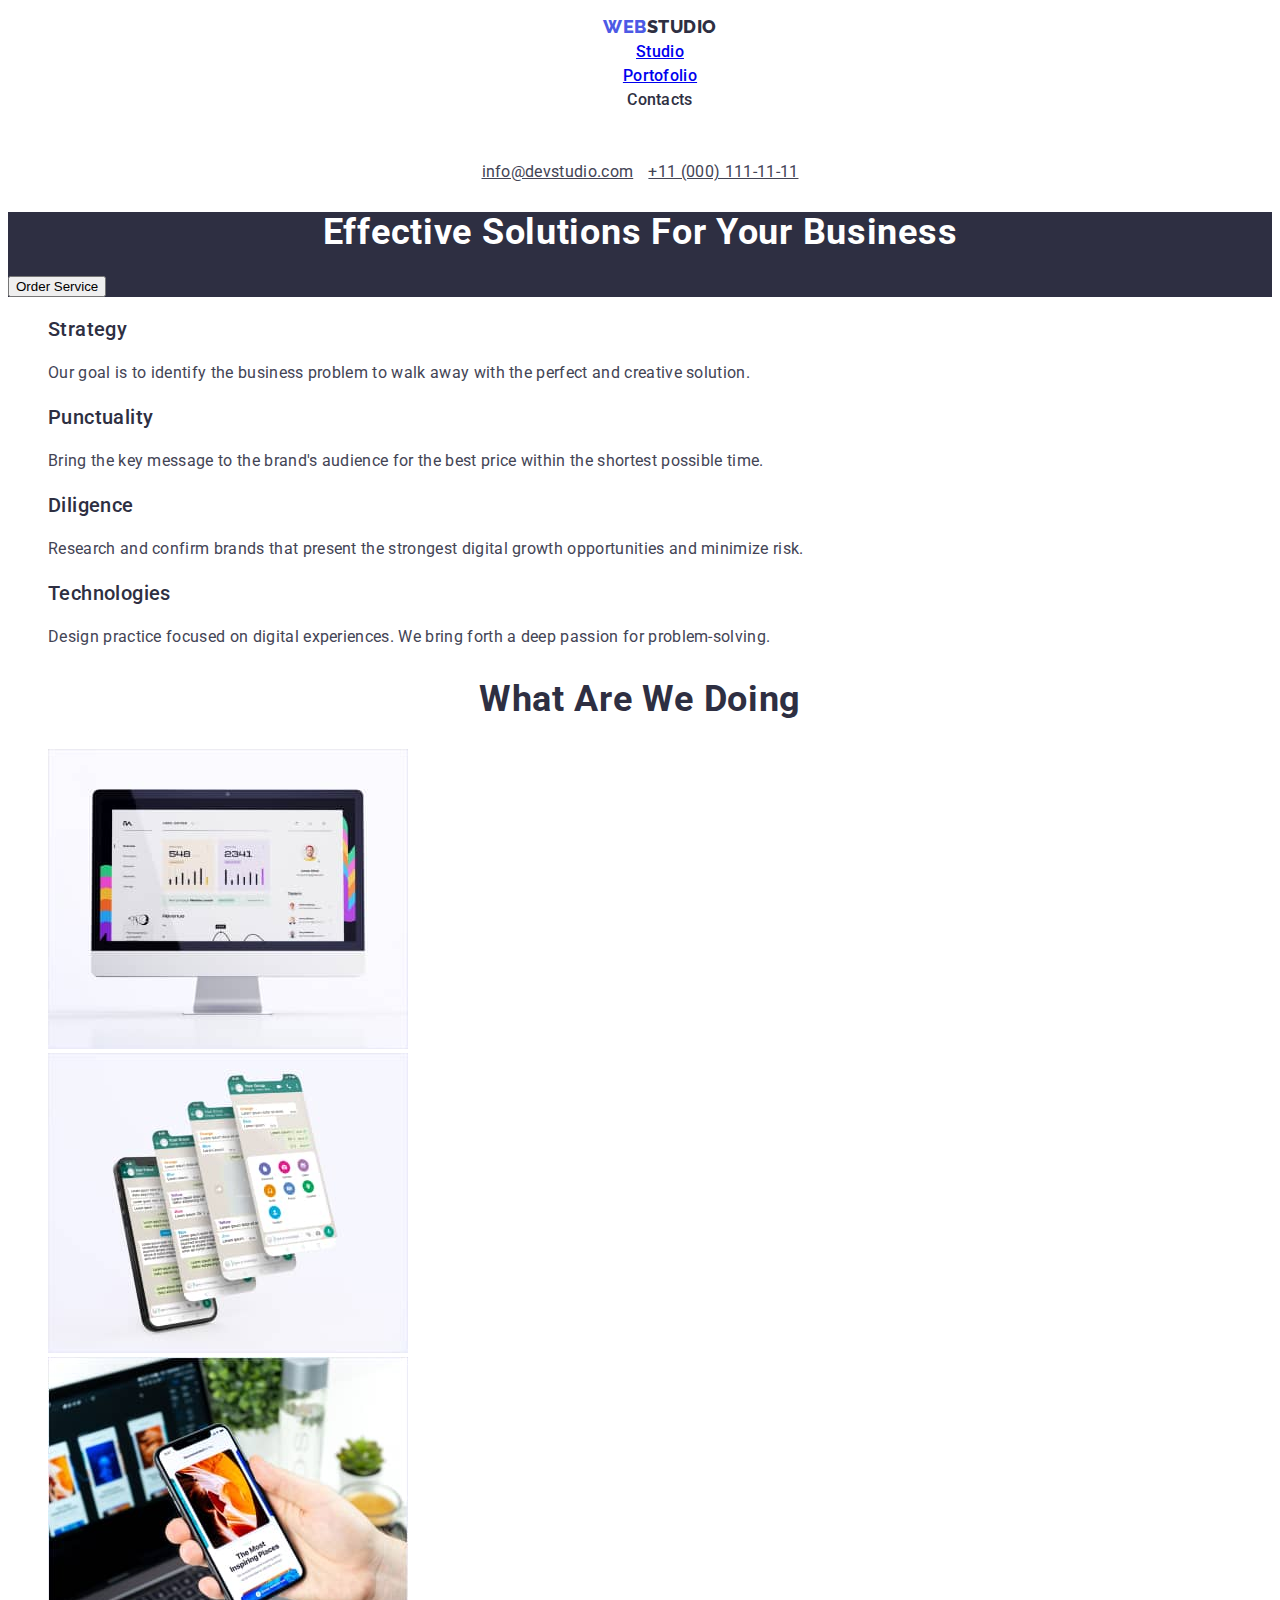
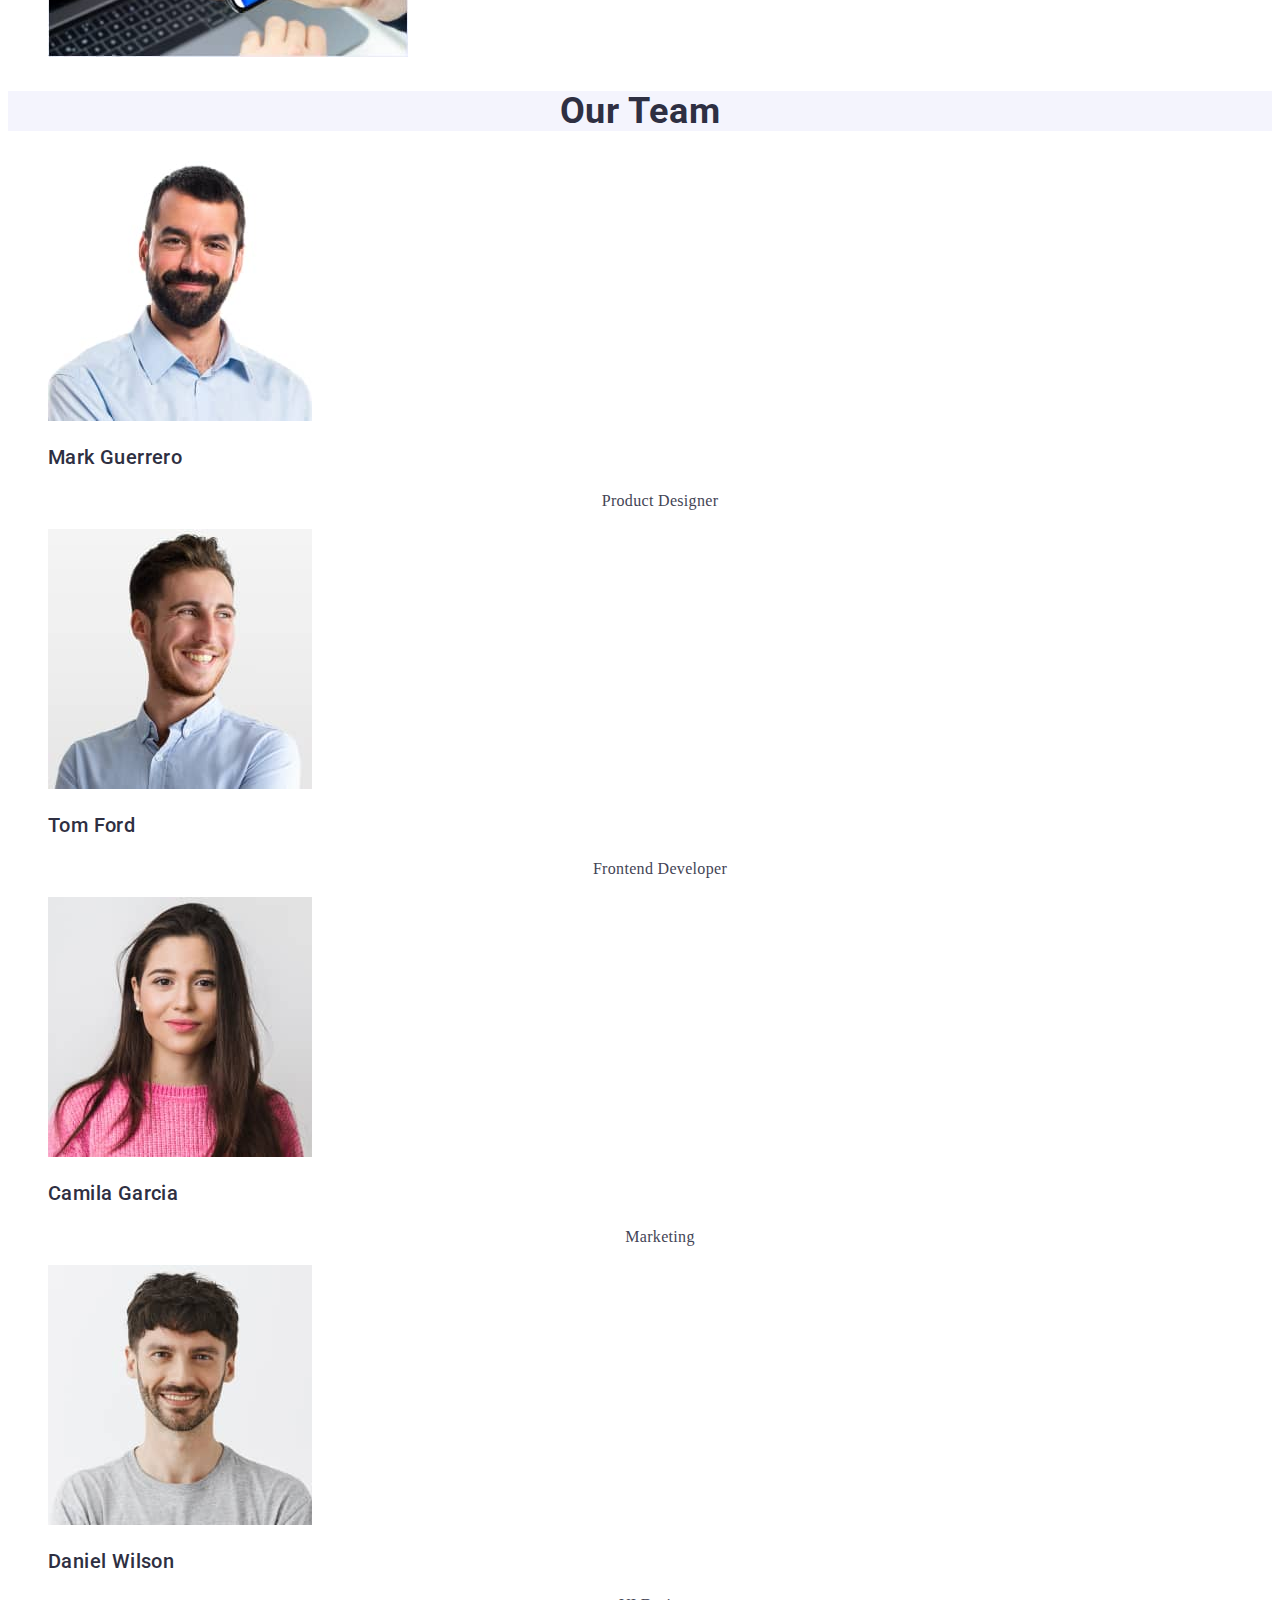
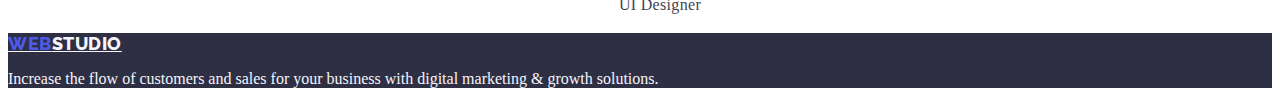
==== index.html @ 392f7cd9 "Am copiat fisierele lucrarii nr.2" ====
<!DOCTYPE html>
<html lang="en">
<head>
  <meta charset="UTF-8">
  <meta name="viewport" content="width=device-width, initial-scale=1.0">
  <title>Web Studio</title>
  <link rel="preconnect" href="https://fonts.googleapis.com">
  <link rel="preconnect" href="https://fonts.gstatic.com" crossorigin>
  <link href="https://fonts.googleapis.com/css2?family=Raleway:ital,wght@0,100..900;1,100..900&family=Roboto:ital,wght@0,100;0,300;0,400;0,500;0,700;0,900;1,100;1,300;1,400;1,500;1,700;1,900&display=swap" rel="stylesheet">
  <link rel="stylesheet" href="./css/style.css"/>
</head>

<body>
  <header class="global-header">
    <nav class="navbar">
      <ul class="nav-list">
        <li><a class="logo">STUDIO</a></li>
        <li><a href="./index.html">Studio</a></li>
        <li><a href="./portofolio.html">Portofolio</a></li>
        <li><a>Contacts</a></li>
      </ul>
    </nav>

    <a class="info-page" href="mailto:info@devstudio.com">info@devstudio.com</a>
    <a class="info-page" href="tel:+11(000)111-11-11">+11 (000) 111-11-11</a>
  </header>
    
  <main>
     <!-- Hero Section-->
<section class="hero-section">
    <h1 class="hero-title">Effective Solutions for Your Business</h1>
    <button type="button" class="button-service">Order Service</button>
</section>
    
<section>
 <ul>
  <li>
    <h3>Strategy</h3>
    <p class="about-studio">Our goal is to identify the business problem to walk away with the perfect and creative solution.</p>
  </li>
  <li>
    <h3>Punctuality</h3>
    <p class="about-studio">Bring the key message to the brand's audience for the best price within the shortest possible time.</p>
  </li>
  <li>
    <h3>Diligence</h3>
    <p class="about-studio">Research and confirm brands that present the strongest digital growth opportunities and minimize risk.</p>
  </li>
  <li>
    <h3>Technologies</h3>
    <p class="about-studio">Design practice focused on digital experiences. We bring forth a deep passion for problem-solving.</p>
  </li>
 </ul>
</section>

<section>
  <h2>What are we doing</h2>
  <ul>
    <li>
      <img src="./images/paginacalculator.jpg" alt="pagina web pe calculator" width="360"/>
    </li>
    <li>
      <img src="./images/paginatelefon.jpg" alt="pagina web pe telefon" width="360"/>
    </li>
    <li>
      <img src="./images/paginacalculatortelefon.jpg" alt="pagina web pe calculator si telefon" width="360"/>
    </li>
  </ul>
</section>

<section>
  <h2 class="section-team">Our Team</h2>

 <ul>
  <li>
    <img src="./images/markguerrero.jpg" alt="Mark Guerrero" width="264"/>
    <h3>Mark Guerrero</h3>
    <p class="our-team">Product Designer</p>
  </li>
  <li>
    <img src="./images/tomford.jpg" alt="Tom Ford" width="264"/>
    <h3>Tom Ford</h3>
    <p class="our-team">Frontend Developer</p>
  </li>
  <li>
    <img src="./images/camilagarcia.jpg" alt="Camila Garcia" width="264"/>
    <h3>Camila Garcia</h3>
    <p class="our-team">Marketing</p>
  </li>
  <li>
    <img src="./images/danielwilson.jpg" alt="Daniel Wilson" width="264"/>
    <h3>Daniel Wilson</h3>
    <p class="our-team">UI Designer</p>
  </li>
 </ul>
</section>
  </main> 
  
  <footer class="footer-section">
    <a class="logo-footer" href="webstudio.html">STUDIO</a>
    <p class="footer-paragraph">
      Increase the flow of customers and sales for your business with digital marketing & growth solutions.
    </p>
  </footer>
</body>
</html>
---- css/style.css ----
:root {
  --heading-font-family: "Roboto", sans-serif;
  --text-font-family: "Roboto", sans-serif;
}

h1,
h2 {
  font-family: var(--heading-font-family);
  font-weight: 700;
  font-size: 36px;
  line-height: 1.11111;
  letter-spacing: 0.02em;
  text-transform: capitalize;
  text-align: center;
  color: #2e2f42;
}
h3 {
  font-family: "Roboto", sans-serif;
  font-weight: 500;
  font-size: 20px;
  line-height: 1.2;
  letter-spacing: 0.02em;
  color: #2e2f42;
}
.hero-section {
  background: #2e2f42;
}
.hero-title {
  color: #fff;
}
.button-service:hover {
  box-shadow: 0 4px 4px 0 rgba(0, 0, 0, 0.15);
  background: #4d5ae5;
  cursor: pointer;
  font-weight: 500;
  font-size: 16px;
  line-height: 1.5;
  letter-spacing: 0.04em;
  color: #fff;
}
.all-button {
  font-family: "Roboto", sans-serif;
font-weight: 500;
font-size: 16px;
line-height: 1.5;
letter-spacing: 0.04em;
text-align: center;
color: #4d5ae5;
background: #f4f4fd;
border: none;
}
.all-button:hover{
  color:  #fff; 
  background: #404bbf;
}
.first-button {
  font-family: "Roboto", sans-serif;
  font-weight: 500;
  font-size: 16px;
  line-height: 1.5;
  letter-spacing: 0.04em;
  text-align: center;
  color:#fff;
  background: #404bbf;
}
.first-button:hover {
  background: #404bbf;
}
.global-header {
  font-size: 56px;
line-height: 1.07143;
letter-spacing: 0.02em;
text-align: center;
color: #fff;
}
.logo::before {
  content: "WEB";
  color: #4d5ae5;
  font-family: "Raleway", sans-serif;
  font-weight: 800;
  font-size: 18px;
  line-height: 1.16667;
  letter-spacing: 0.03em;
  text-transform: uppercase;
}
.logo-footer::before {
  content: "WEB";
  color: #4d5ae5;
}
.logo-footer{
  color: #f4f4fd;
  font-family: "Raleway", sans-serif;
  font-weight: 800;
  font-size: 18px;
  line-height: 1.16667;
  letter-spacing: 0.03em;
  text-transform: uppercase;
}
.logo {
  color: #2e2f42;
  font-family: "Raleway", sans-serif;
  font-weight: 800;
  font-size: 18px;
  line-height: 1.16667;
  letter-spacing: 0.03em;
  text-transform: uppercase;
}
.info-page {
  font-family: "Roboto", sans-serif;
font-weight: 400;
font-size: 16px;
line-height: 1.5;
letter-spacing: 0.02em;
color: #434455;
}
.info-page:hover{
  color: teal;
}
.nav-list {
  font-family: "Roboto", sans-serif;
font-weight: 500;
font-size: 16px;
line-height: 1.5;
letter-spacing: 0.02em;
color: #2e2f42;
}
.about-studio {
  font-family: "Roboto", sans-serif;
font-weight: 400;
font-size: 16px;
line-height: 1.5;
letter-spacing: 0.02em;
color: #434455;
}
.section-team {
  background: #f4f4fd;
}
.our-team {
font-weight: 400;
font-size: 16px;
line-height: 1.5;
letter-spacing: 0.02em;
text-align: center;
color: #434455;
}
.footer-section {
  background: #2e2f42;
}
.footer-paragraph {
  color: #f4f4fd;
}

ul {
  list-style-type: none;
}
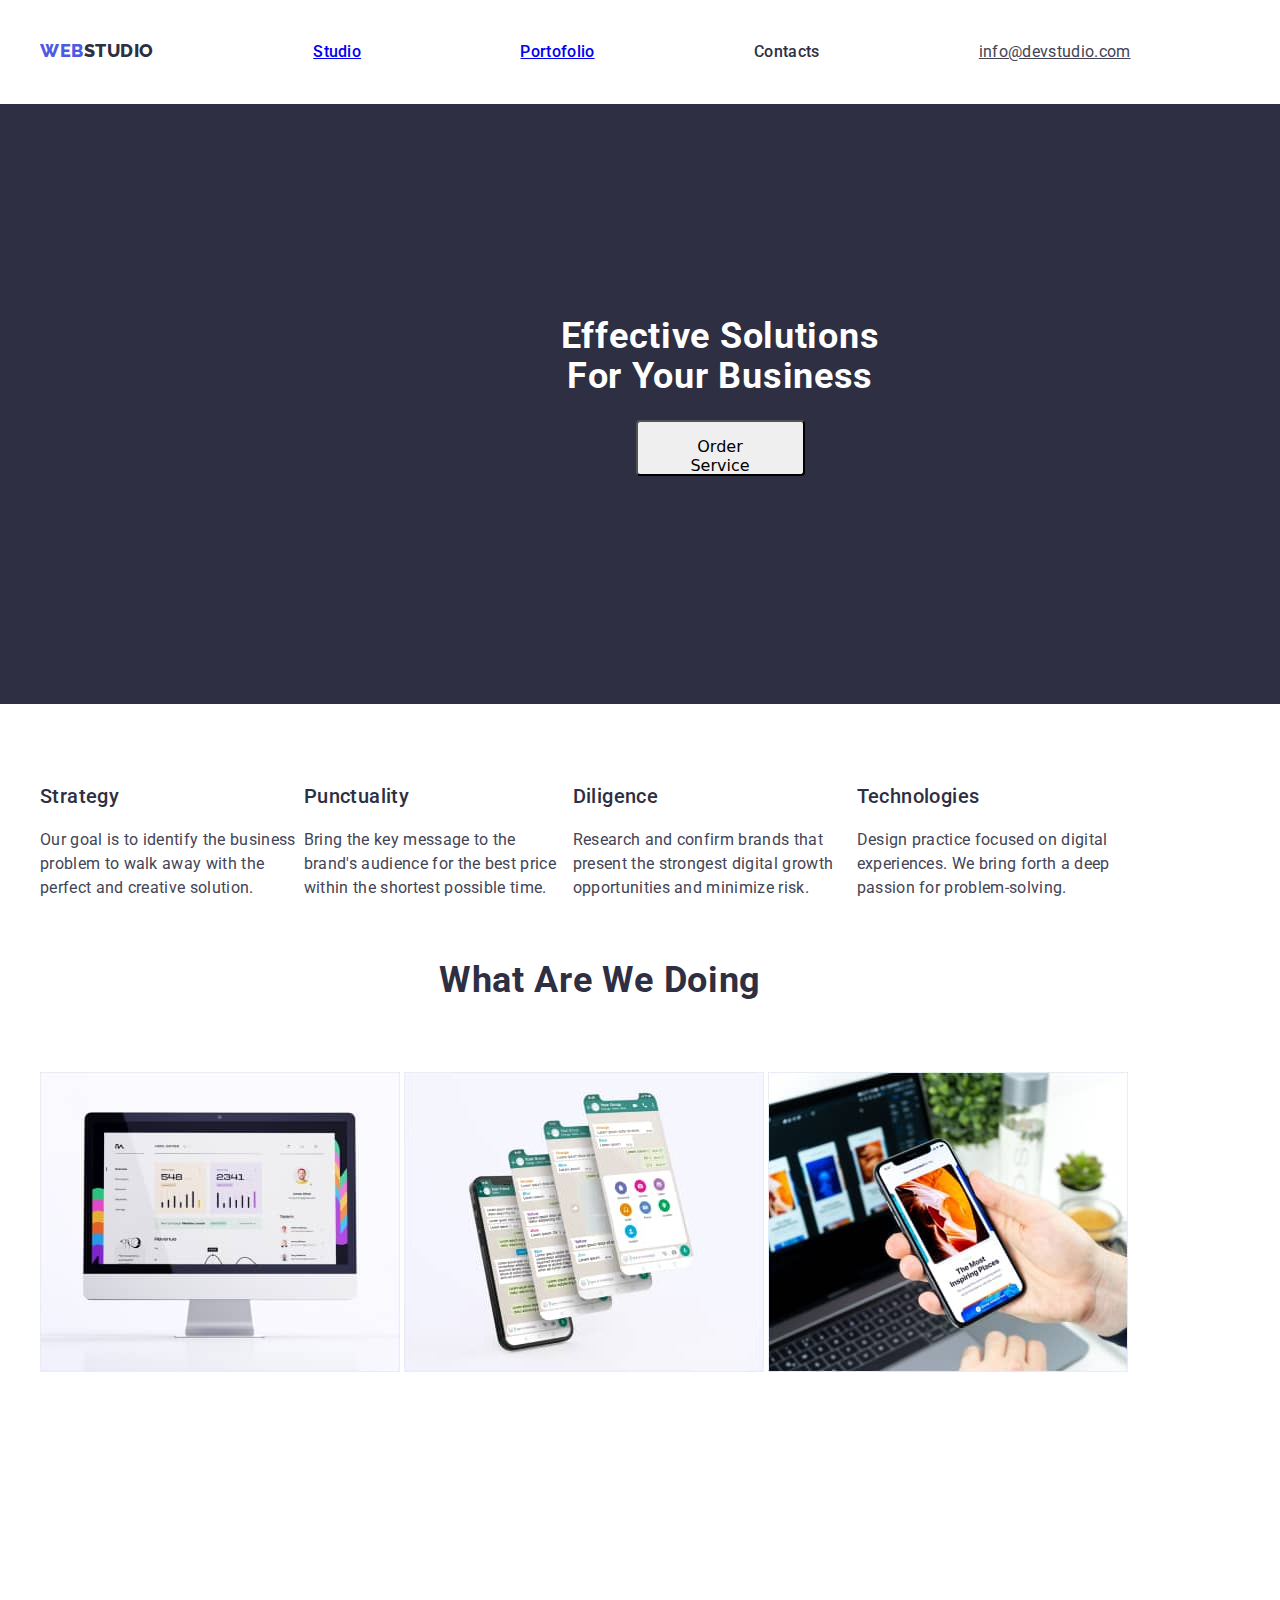
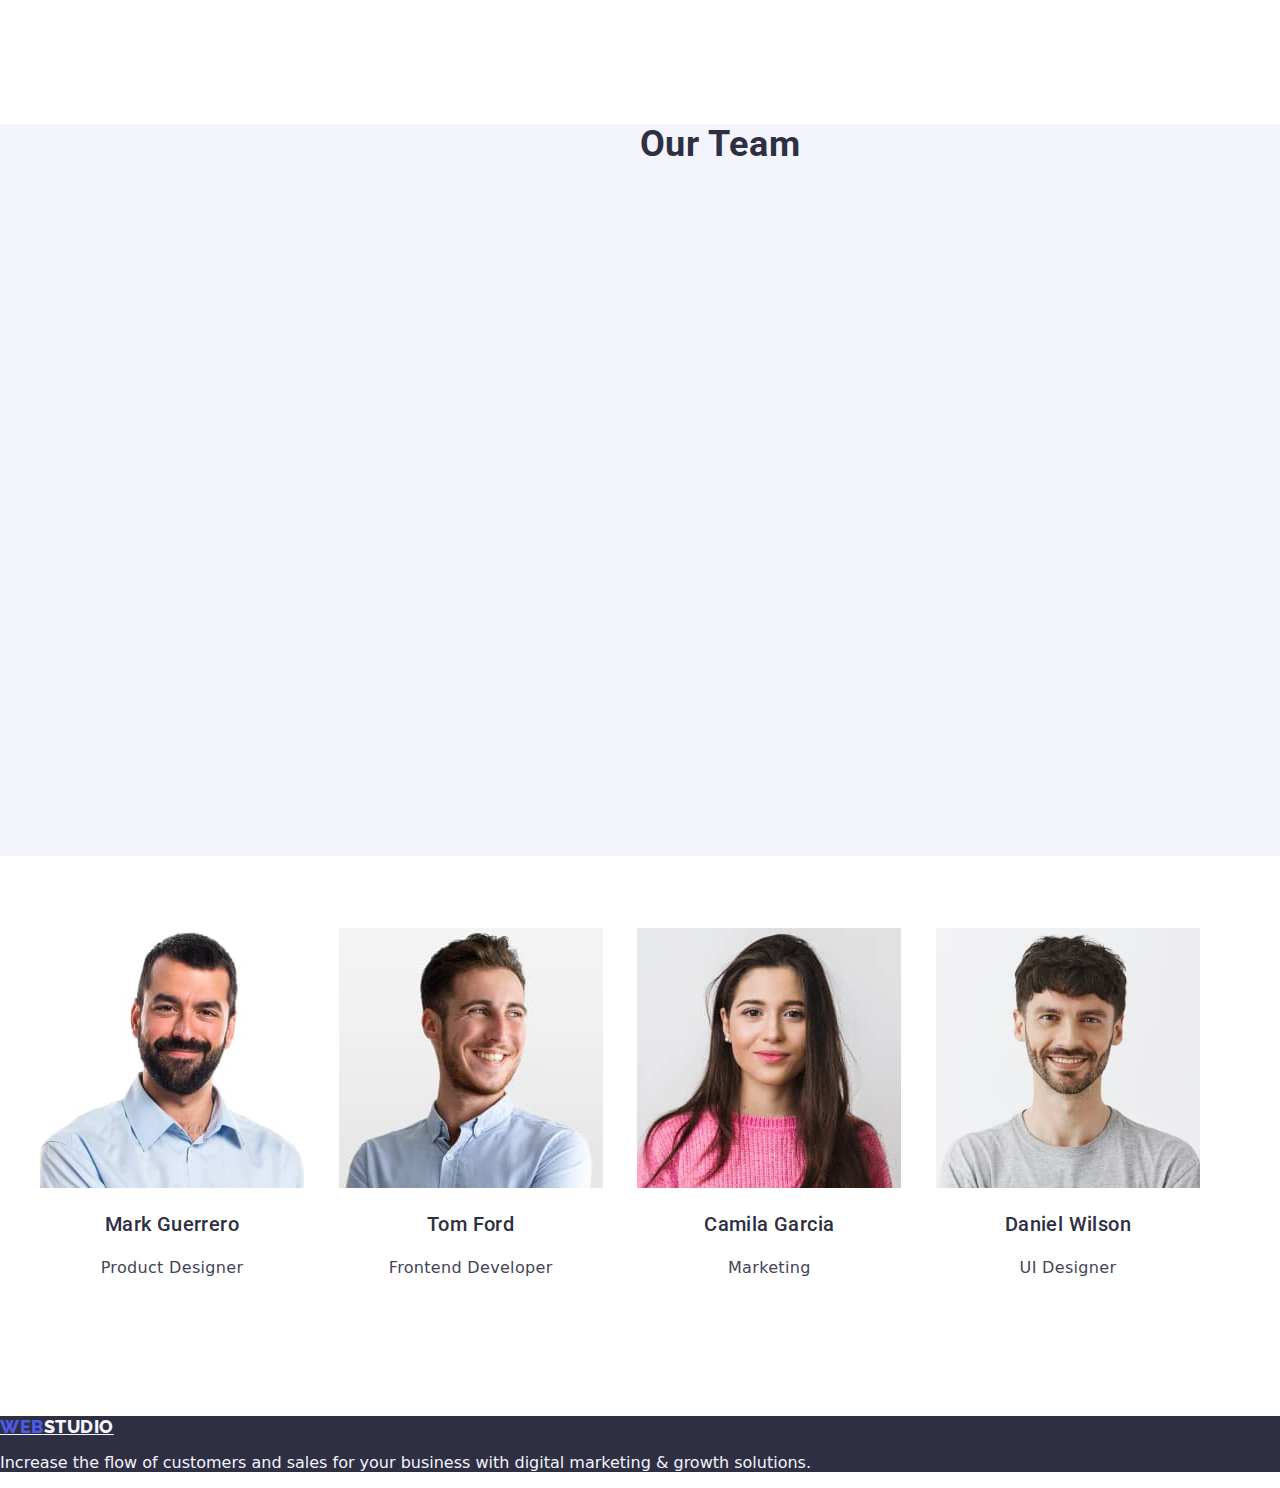
==== commit be4319cd: "am adaugat css" ====
--- a/index.html
+++ b/index.html
@@ -8,54 +8,63 @@
   <link rel="preconnect" href="https://fonts.gstatic.com" crossorigin>
   <link href="https://fonts.googleapis.com/css2?family=Raleway:ital,wght@0,100..900;1,100..900&family=Roboto:ital,wght@0,100;0,300;0,400;0,500;0,700;0,900;1,100;1,300;1,400;1,500;1,700;1,900&display=swap" rel="stylesheet">
   <link rel="stylesheet" href="./css/style.css"/>
+  <link rel="stylesheet" href="./css/modern-normalize.css"/>
 </head>
 
 <body>
-  <header class="global-header">
-    <nav class="navbar">
-      <ul class="nav-list">
-        <li><a class="logo">STUDIO</a></li>
-        <li><a href="./index.html">Studio</a></li>
-        <li><a href="./portofolio.html">Portofolio</a></li>
-        <li><a>Contacts</a></li>
-      </ul>
-    </nav>
+  <header class="container global-header">
+      <nav class="navbar">
+        <ul class=" header-container nav-list">
+          <li><a class="logo">STUDIO</a></li>
+          <li><a href="./index.html">Studio</a></li>
+          <li><a href="./portofolio.html">Portofolio</a></li>
+          <li><a>Contacts</a></li>
+          <a class="info-page" href="mailto:info@devstudio.com">info@devstudio.com</a>
+          <a class="info-page" href="tel:+11(000)111-11-11">+11 (000) 111-11-11</a>
+        </ul>
+      </nav>
+    
+      
 
-    <a class="info-page" href="mailto:info@devstudio.com">info@devstudio.com</a>
-    <a class="info-page" href="tel:+11(000)111-11-11">+11 (000) 111-11-11</a>
   </header>
     
   <main>
      <!-- Hero Section-->
-<section class="hero-section">
-    <h1 class="hero-title">Effective Solutions for Your Business</h1>
-    <button type="button" class="button-service">Order Service</button>
+<section class="container hero-section">
+    <div class="hero-container">
+      <h1 class="hero-title">Effective Solutions <br> for Your Business</h1>
+    </div>
+    <div class="btn-container">
+      <button type="button" class="button-service">Order Service</button>
+    </div>
 </section>
     
-<section>
- <ul>
-  <li>
-    <h3>Strategy</h3>
-    <p class="about-studio">Our goal is to identify the business problem to walk away with the perfect and creative solution.</p>
-  </li>
-  <li>
-    <h3>Punctuality</h3>
-    <p class="about-studio">Bring the key message to the brand's audience for the best price within the shortest possible time.</p>
-  </li>
-  <li>
-    <h3>Diligence</h3>
-    <p class="about-studio">Research and confirm brands that present the strongest digital growth opportunities and minimize risk.</p>
-  </li>
-  <li>
-    <h3>Technologies</h3>
-    <p class="about-studio">Design practice focused on digital experiences. We bring forth a deep passion for problem-solving.</p>
-  </li>
- </ul>
+<section class="container">
+    <ul class="about-container">
+      <li>
+        <h3>Strategy</h3>
+        <p class="about-studio">Our goal is to identify the business problem to walk away with the perfect and creative solution.</p>
+      </li>
+      <li>
+        <h3>Punctuality</h3>
+        <p class="about-studio">Bring the key message to the brand's audience for the best price within the shortest possible time.</p>
+      </li>
+      <li>
+        <h3>Diligence</h3>
+        <p class="about-studio">Research and confirm brands that present the strongest digital growth opportunities and minimize risk.</p>
+      </li>
+      <li>
+        <h3>Technologies</h3>
+        <p class="about-studio">Design practice focused on digital experiences. We bring forth a deep passion for problem-solving.</p>
+      </li>
+     </ul>
 </section>
 
-<section>
-  <h2>What are we doing</h2>
-  <ul>
+<section class="container">
+  <div class="title-container">
+    <h2>What are we doing</h2>
+  </div>
+  <ul class="services-container">
     <li>
       <img src="./images/paginacalculator.jpg" alt="pagina web pe calculator" width="360"/>
     </li>
@@ -68,10 +77,10 @@
   </ul>
 </section>
 
-<section>
+<section class="container">
   <h2 class="section-team">Our Team</h2>
 
- <ul>
+ <ul class="team-container">
   <li>
     <img src="./images/markguerrero.jpg" alt="Mark Guerrero" width="264"/>
     <h3>Mark Guerrero</h3>
--- a/css/style.css
+++ b/css/style.css
@@ -2,7 +2,6 @@
   --heading-font-family: "Roboto", sans-serif;
   --text-font-family: "Roboto", sans-serif;
 }
-
 h1,
 h2 {
   font-family: var(--heading-font-family);
@@ -22,11 +21,33 @@
   letter-spacing: 0.02em;
   color: #2e2f42;
 }
+.container {
+  width: 1200px;
+}
+.header-container {
+  width: 1440px;
+  height: 72px;
+  display: flex;
+  justify-content: space-between;
+  align-items: center;
+}
 .hero-section {
   background: #2e2f42;
+  width: 1440px;
+  height: 600px;
 }
 .hero-title {
   color: #fff;
+}
+.hero-container {
+  padding-top: 188px;
+  align-content: center;
+}
+.button-service {
+  border-radius: 4px;
+  padding: 16px 32px;
+  width: 169px;
+  height: 56px;
 }
 .button-service:hover {
   box-shadow: 0 4px 4px 0 rgba(0, 0, 0, 0.15);
@@ -38,6 +59,10 @@
   letter-spacing: 0.04em;
   color: #fff;
 }
+.btn-container {
+  text-align: center;
+  padding: 356px, 635px, 188px, 636px;
+}
 .all-button {
   font-family: "Roboto", sans-serif;
 font-weight: 500;
@@ -132,22 +157,50 @@
 letter-spacing: 0.02em;
 color: #434455;
 }
+.about-container {
+  display: flex;
+  align-items: center;
+  justify-content: space-between;
+  width: 1128px;
+  height: 104px;
+  padding-top: 120px;
+}
+.title-container {
+  margin-top: 120px;
+}
+.services-container {
+ display: flex;
+ margin-top: 72px;
+ justify-content: space-between;
+ width: 1128px;
+ height: 412px;
+}
 .section-team {
-  background: #f4f4fd;
+ background: #f4f4fd;
+ margin-top: 240px;
+ width: 1440px;
+ height: 732px;
 }
 .our-team {
-font-weight: 400;
-font-size: 16px;
-line-height: 1.5;
-letter-spacing: 0.02em;
-text-align: center;
-color: #434455;
+ font-weight: 400;
+ font-size: 16px;
+ line-height: 1.5;
+ letter-spacing: 0.02em;
+ text-align: center;
+ color: #434455;
+}
+.team-container {
+ display: flex;
+ justify-content: space-between;
+ text-align: center;
+ margin-top: 72px;
+ margin-bottom: 120px; 
 }
 .footer-section {
-  background: #2e2f42;
+ background: #2e2f42;
 }
 .footer-paragraph {
-  color: #f4f4fd;
+ color: #f4f4fd;
 }
 
 ul {
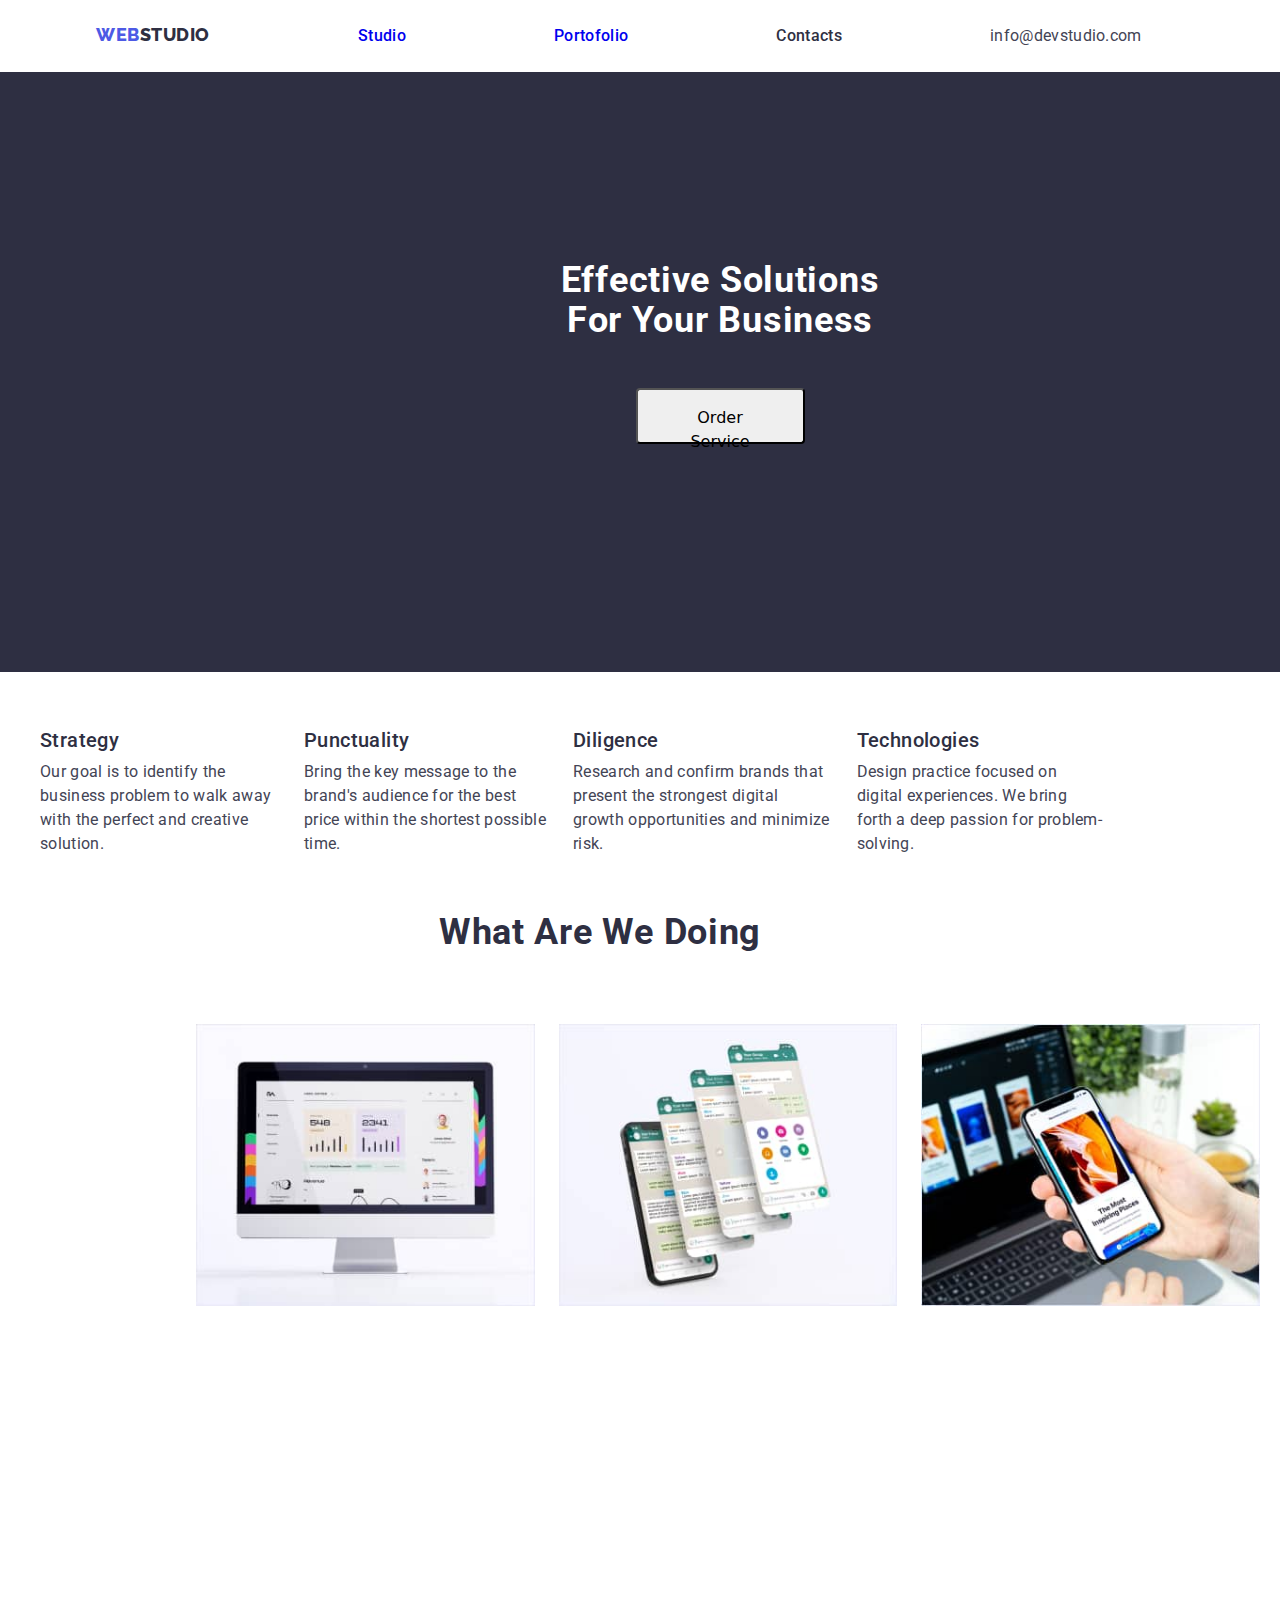
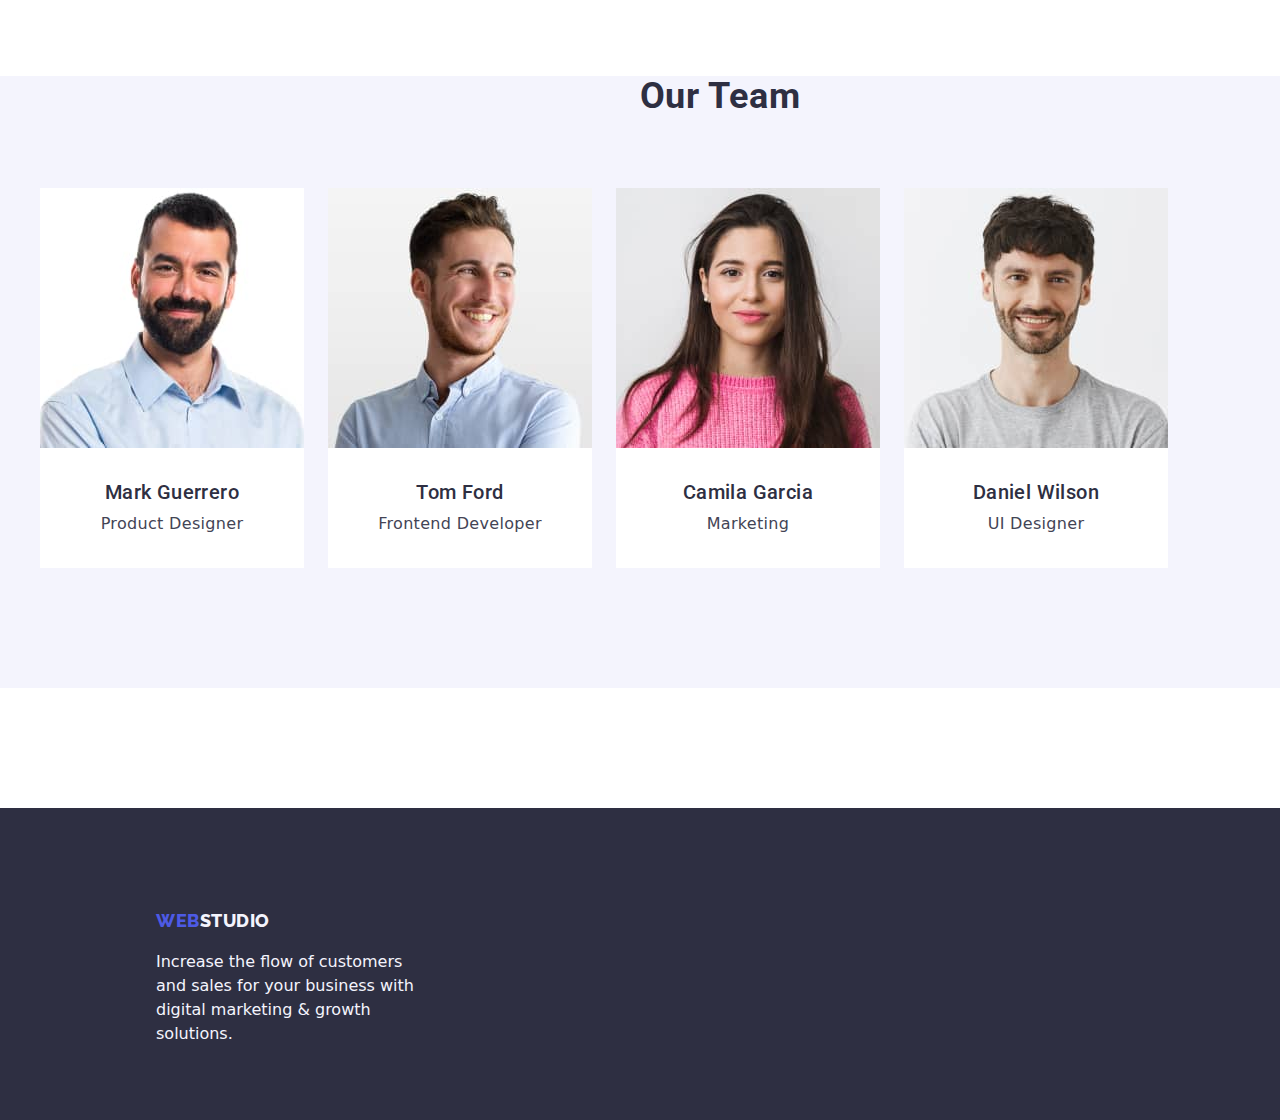
==== commit 5d33f887: "add style css for index and portofolio" ====
--- a/index.html
+++ b/index.html
@@ -9,12 +9,13 @@
   <link href="https://fonts.googleapis.com/css2?family=Raleway:ital,wght@0,100..900;1,100..900&family=Roboto:ital,wght@0,100;0,300;0,400;0,500;0,700;0,900;1,100;1,300;1,400;1,500;1,700;1,900&display=swap" rel="stylesheet">
   <link rel="stylesheet" href="./css/style.css"/>
   <link rel="stylesheet" href="./css/modern-normalize.css"/>
+  <link rel="stylesheet" href="./css/reset.css"/>
 </head>
 
 <body>
   <header class="container global-header">
       <nav class="navbar">
-        <ul class=" header-container nav-list">
+        <ul class="header-container nav-list">
           <li><a class="logo">STUDIO</a></li>
           <li><a href="./index.html">Studio</a></li>
           <li><a href="./portofolio.html">Portofolio</a></li>
@@ -78,38 +79,45 @@
 </section>
 
 <section class="container">
-  <h2 class="section-team">Our Team</h2>
+  <div class="our-container">
+    <h2 class="section-team">Our Team</h2>
 
- <ul class="team-container">
-  <li>
-    <img src="./images/markguerrero.jpg" alt="Mark Guerrero" width="264"/>
-    <h3>Mark Guerrero</h3>
-    <p class="our-team">Product Designer</p>
-  </li>
-  <li>
-    <img src="./images/tomford.jpg" alt="Tom Ford" width="264"/>
-    <h3>Tom Ford</h3>
-    <p class="our-team">Frontend Developer</p>
-  </li>
-  <li>
-    <img src="./images/camilagarcia.jpg" alt="Camila Garcia" width="264"/>
-    <h3>Camila Garcia</h3>
-    <p class="our-team">Marketing</p>
-  </li>
-  <li>
-    <img src="./images/danielwilson.jpg" alt="Daniel Wilson" width="264"/>
-    <h3>Daniel Wilson</h3>
-    <p class="our-team">UI Designer</p>
-  </li>
- </ul>
+  <div class="team-container">
+    <ul>
+      <li>
+        <img src="./images/markguerrero.jpg" alt="Mark Guerrero" width="264"/>
+        <h3>Mark Guerrero</h3>
+        <p class="our-team">Product Designer</p>
+      </li>
+      <li>
+        <img src="./images/tomford.jpg" alt="Tom Ford" width="264"/>
+        <h3>Tom Ford</h3>
+        <p class="our-team">Frontend Developer</p>
+      </li>
+      <li>
+        <img src="./images/camilagarcia.jpg" alt="Camila Garcia" width="264"/>
+        <h3>Camila Garcia</h3>
+        <p class="our-team">Marketing</p>
+      </li>
+      <li>
+        <img src="./images/danielwilson.jpg" alt="Daniel Wilson" width="264"/>
+        <h3>Daniel Wilson</h3>
+        <p class="our-team">UI Designer</p>
+      </li>
+     </ul>
+  </div>
+  </div>
+    
 </section>
   </main> 
   
-  <footer class="footer-section">
-    <a class="logo-footer" href="webstudio.html">STUDIO</a>
+  <footer class="container footer-section">
+    <div class="footer-container">
+      <a class="logo-footer" href="webstudio.html">STUDIO</a>
     <p class="footer-paragraph">
       Increase the flow of customers and sales for your business with digital marketing & growth solutions.
     </p>
+    </div>
   </footer>
 </body>
 </html>
--- a/css/style.css
+++ b/css/style.css
@@ -31,6 +31,9 @@
   justify-content: space-between;
   align-items: center;
 }
+.logo {
+  padding-left: 56px;
+}
 .hero-section {
   background: #2e2f42;
   width: 1440px;
@@ -62,6 +65,15 @@
 .btn-container {
   text-align: center;
   padding: 356px, 635px, 188px, 636px;
+  margin-top: 48px;
+}
+.button-bar {
+  display: flex;
+    justify-content: space-between;
+    width: 601px;
+    height: 48px; 
+    padding-left: 40px; 
+    margin-top: 8px; 
 }
 .all-button {
   font-family: "Roboto", sans-serif;
@@ -165,44 +177,113 @@
   height: 104px;
   padding-top: 120px;
 }
+.about-container p {
+  margin-top: 8px;
+  margin-right: 24px;
+}
 .title-container {
   margin-top: 120px;
+  align-items: center;
 }
 .services-container {
  display: flex;
- margin-top: 72px;
- justify-content: space-between;
+ margin: 72px 156px 120px 156px;
+ justify-content: center;
  width: 1128px;
  height: 412px;
+}
+.services-container li {
+  margin-right: 24px;
 }
 .section-team {
  background: #f4f4fd;
  margin-top: 240px;
- width: 1440px;
- height: 732px;
+}
+.section-team h2 {
+  padding-top: 120px;
 }
 .our-team {
- font-weight: 400;
+  font-weight: 400;
  font-size: 16px;
  line-height: 1.5;
  letter-spacing: 0.02em;
  text-align: center;
  color: #434455;
 }
+.our-container {
+  width: 1440px;
+  height: 732px;
+}
 .team-container {
+  width: 1440px;
+height: 732px;
+}
+.team-container ul {
+ background: #f4f4fd;
  display: flex;
- justify-content: space-between;
- text-align: center;
- margin-top: 72px;
- margin-bottom: 120px; 
+ padding-top: 72px;
+ padding-bottom: 120px;
+}
+.team-container li {
+  margin-right: 24px;
+  border-radius: 0 0 4px 4px;
+  padding: 0px 0px 32px 0px;
+  width: 264px;
+  height: 380px;
+}
+.team-container h3 {
+  background: #fff;
+  display: flex;
+  justify-content: center;
+  padding-top: 32px;
+}
+.team-container p {
+  background: #fff;
+  display: flex;
+  justify-content: center;
+  padding-top: 8px;
+  padding-bottom: 32px;
 }
 .footer-section {
  background: #2e2f42;
+ width: 1440px;
+height: 312px;
+}
+.footer-container {
+padding-top: 102px;
+padding-left: 156px;
+padding-right: 1020px;
 }
 .footer-paragraph {
  color: #f4f4fd;
+ padding-top: 16px;
+}
+.cards ul {
+  display: flex;
+  align-items: center;
+  flex-wrap: wrap;
+}
+.cards li {
+  margin-right:  24px;
+}
+.card1 {
+  display: flex;
+  justify-content: space-between;
+  margin-top: 72px;
+}
+.card2 {
+  display: flex;
+  margin-top: 48px;
+}
+.card3 {
+  display: flex;
+  margin-top: 48px;
+  margin-bottom: 120px;
+}
+a {
+  text-decoration: none;
 }
 
 ul {
   list-style-type: none;
-}
+}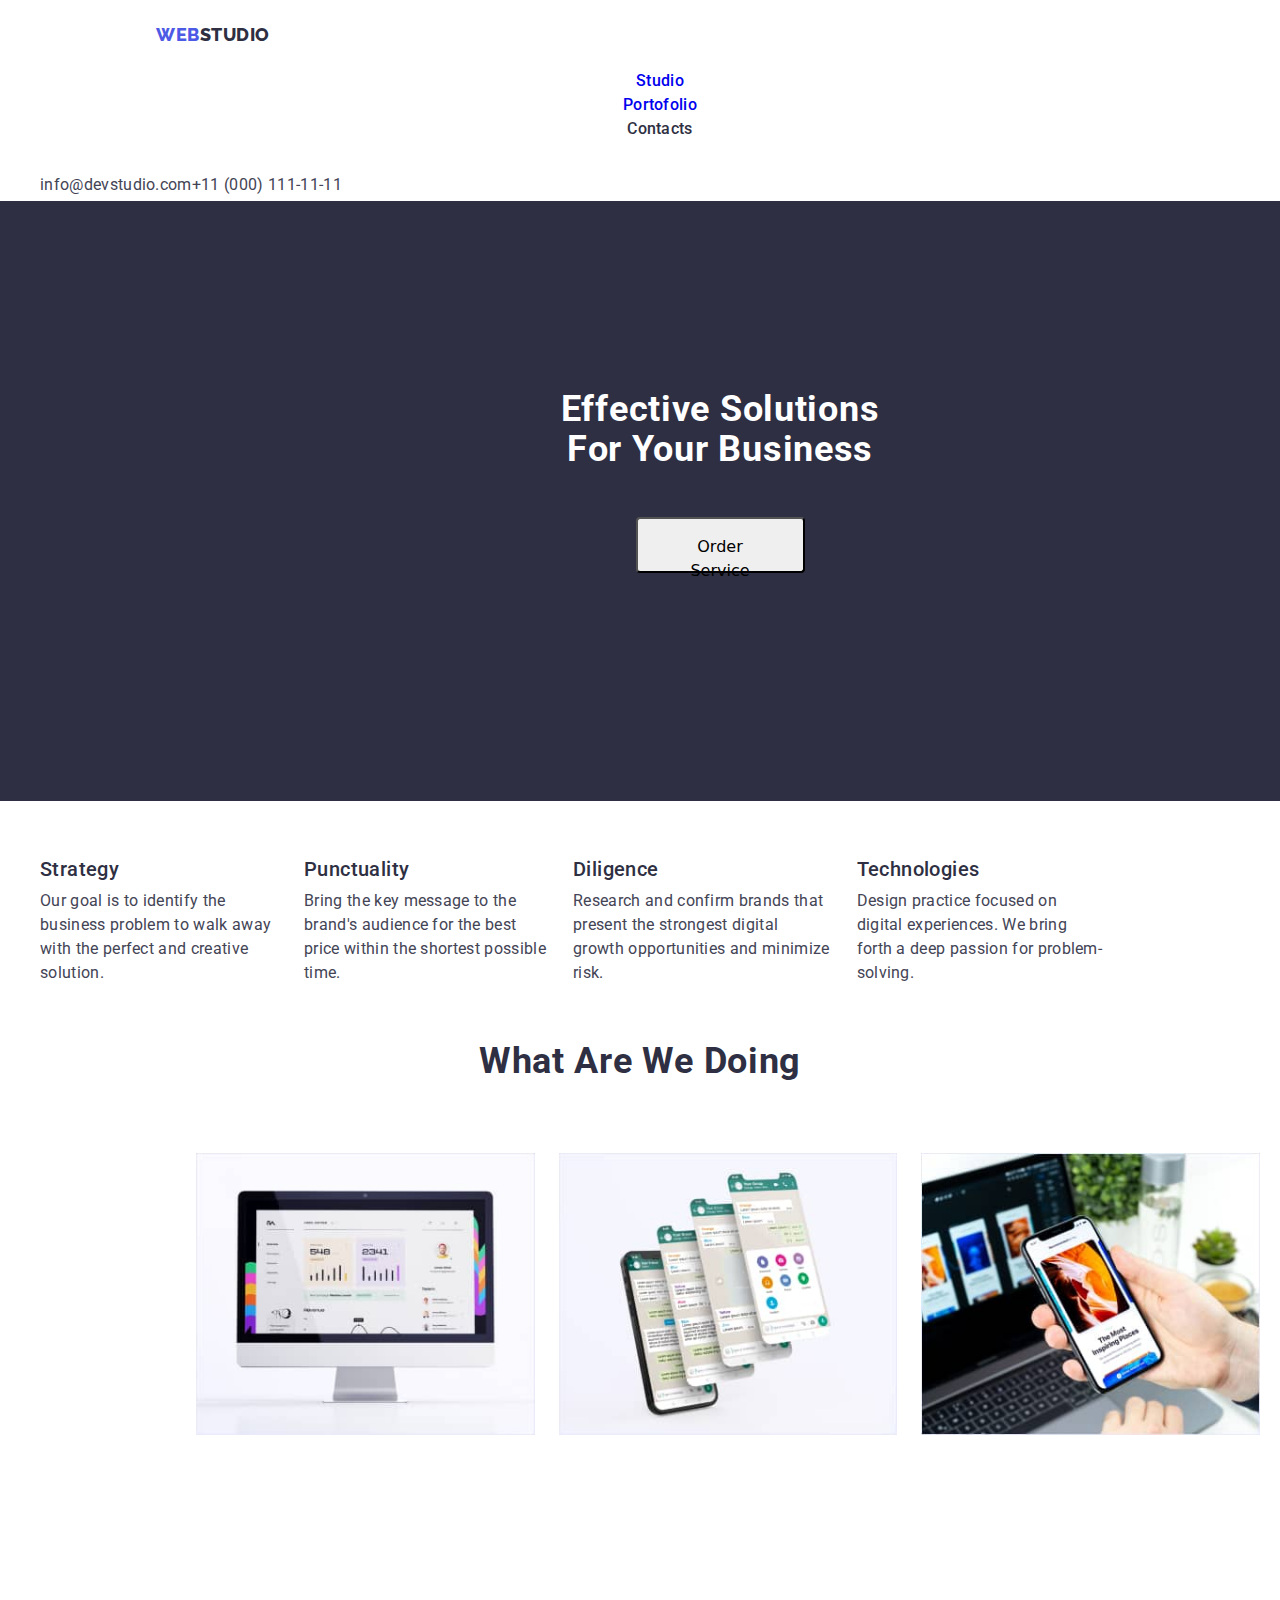
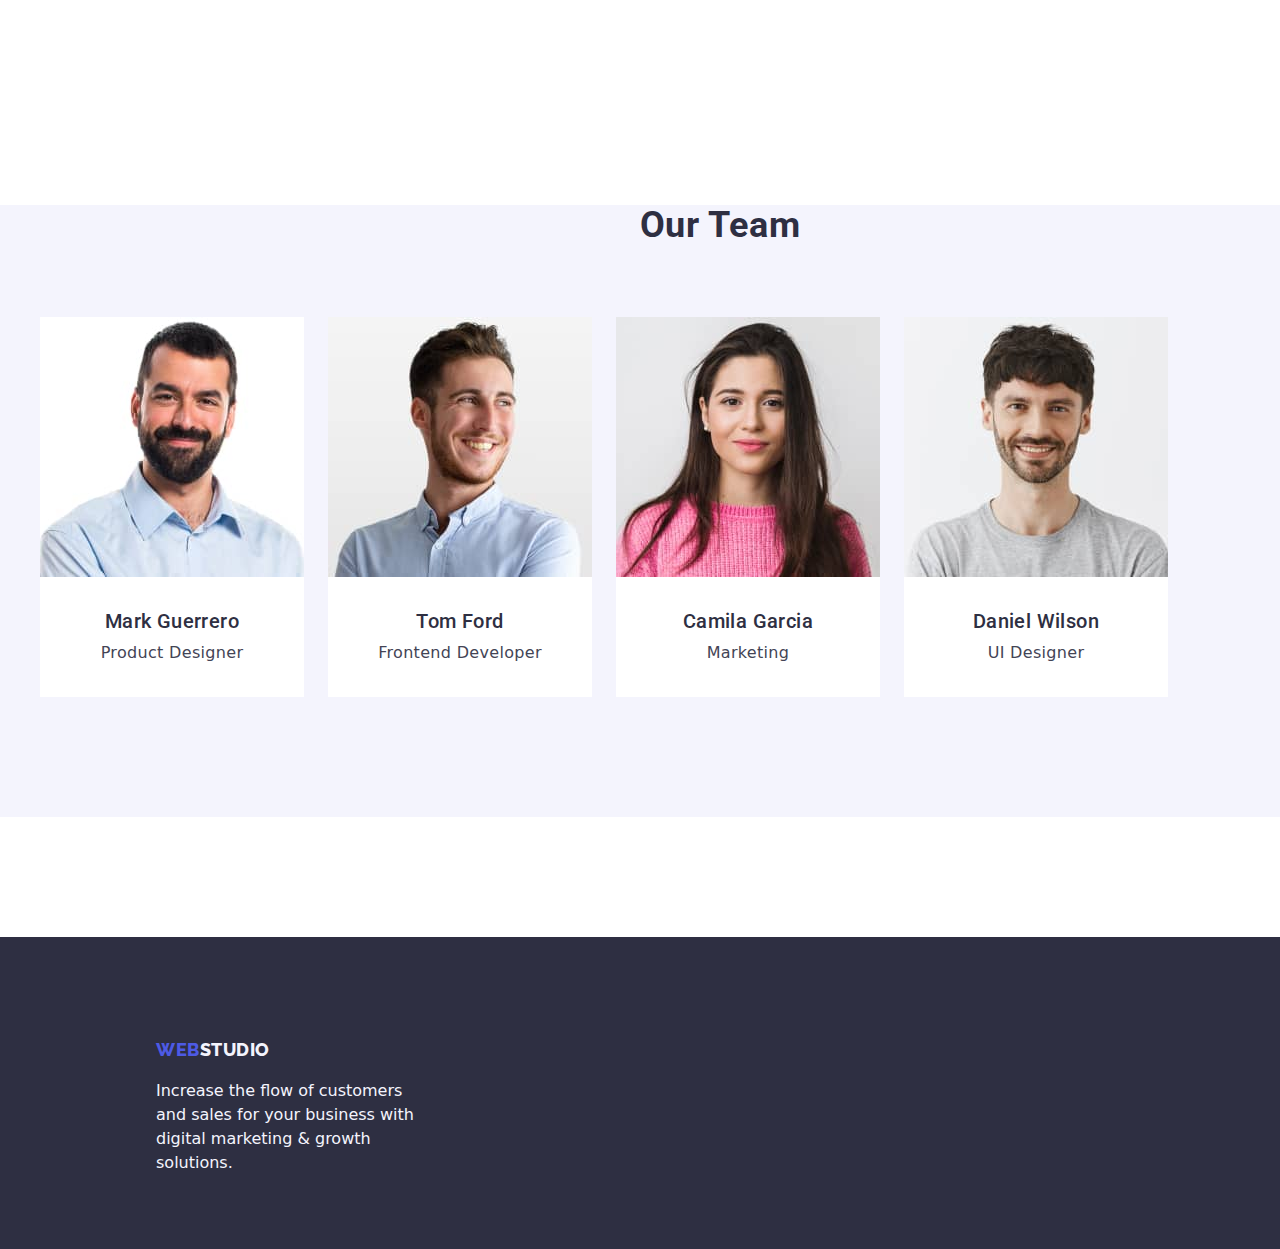
==== commit 0e6a4f4d: "change header" ====
--- a/index.html
+++ b/index.html
@@ -13,20 +13,24 @@
 </head>
 
 <body>
+
   <header class="container global-header">
-      <nav class="navbar">
-        <ul class="header-container nav-list">
-          <li><a class="logo">STUDIO</a></li>
-          <li><a href="./index.html">Studio</a></li>
-          <li><a href="./portofolio.html">Portofolio</a></li>
-          <li><a>Contacts</a></li>
-          <a class="info-page" href="mailto:info@devstudio.com">info@devstudio.com</a>
-          <a class="info-page" href="tel:+11(000)111-11-11">+11 (000) 111-11-11</a>
-        </ul>
-      </nav>
-    
-      
-
+    <div>
+      <div class="container-logo">
+        <a class="logo">STUDIO</a>
+      </div>
+        <nav class="navbar">
+          <ul class="header-container nav-list">
+            <li><a href="./index.html">Studio</a></li>
+            <li><a href="./portofolio.html">Portofolio</a></li>
+            <li><a>Contacts</a></li>
+          </ul>
+        </nav>
+      <ul class="container-info">
+          <li><a class="info-page" href="mailto:info@devstudio.com">info@devstudio.com</a></li>
+          <li><a class="info-page" href="tel:+11(000)111-11-11">+11 (000) 111-11-11</a></li>
+      </ul>
+    </div>
   </header>
     
   <main>
--- a/css/style.css
+++ b/css/style.css
@@ -22,17 +22,20 @@
   color: #2e2f42;
 }
 .container {
-  width: 1200px;
-}
-.header-container {
-  width: 1440px;
-  height: 72px;
+}
+.header-container ul {
   display: flex;
   justify-content: space-between;
-  align-items: center;
-}
-.logo {
-  padding-left: 56px;
+  padding: 24px 40px 24px 76px;
+}
+.container-logo {
+  display: flex;
+  align-items: center;
+  margin: 24px 76px 24px 156px;
+}
+.container-info {
+  display: flex;
+  flex-wrap: wrap;
 }
 .hero-section {
   background: #2e2f42;
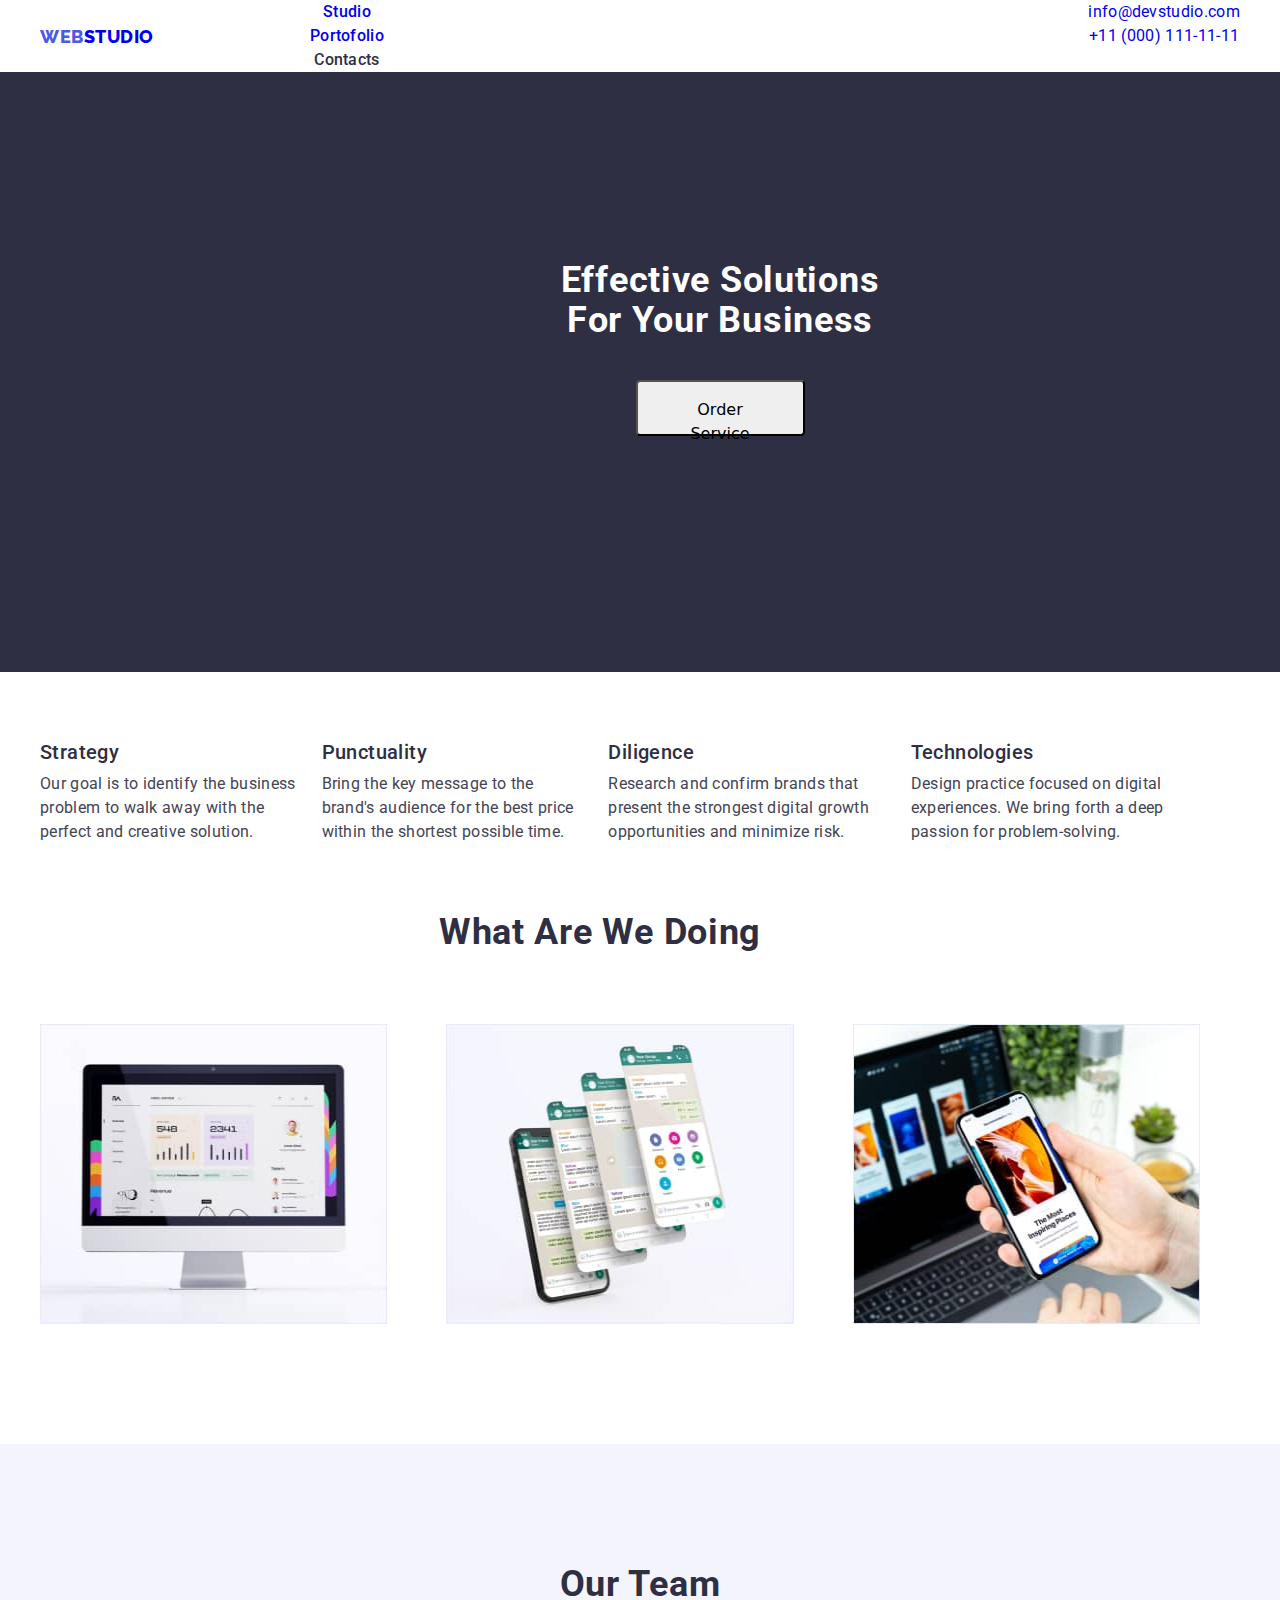
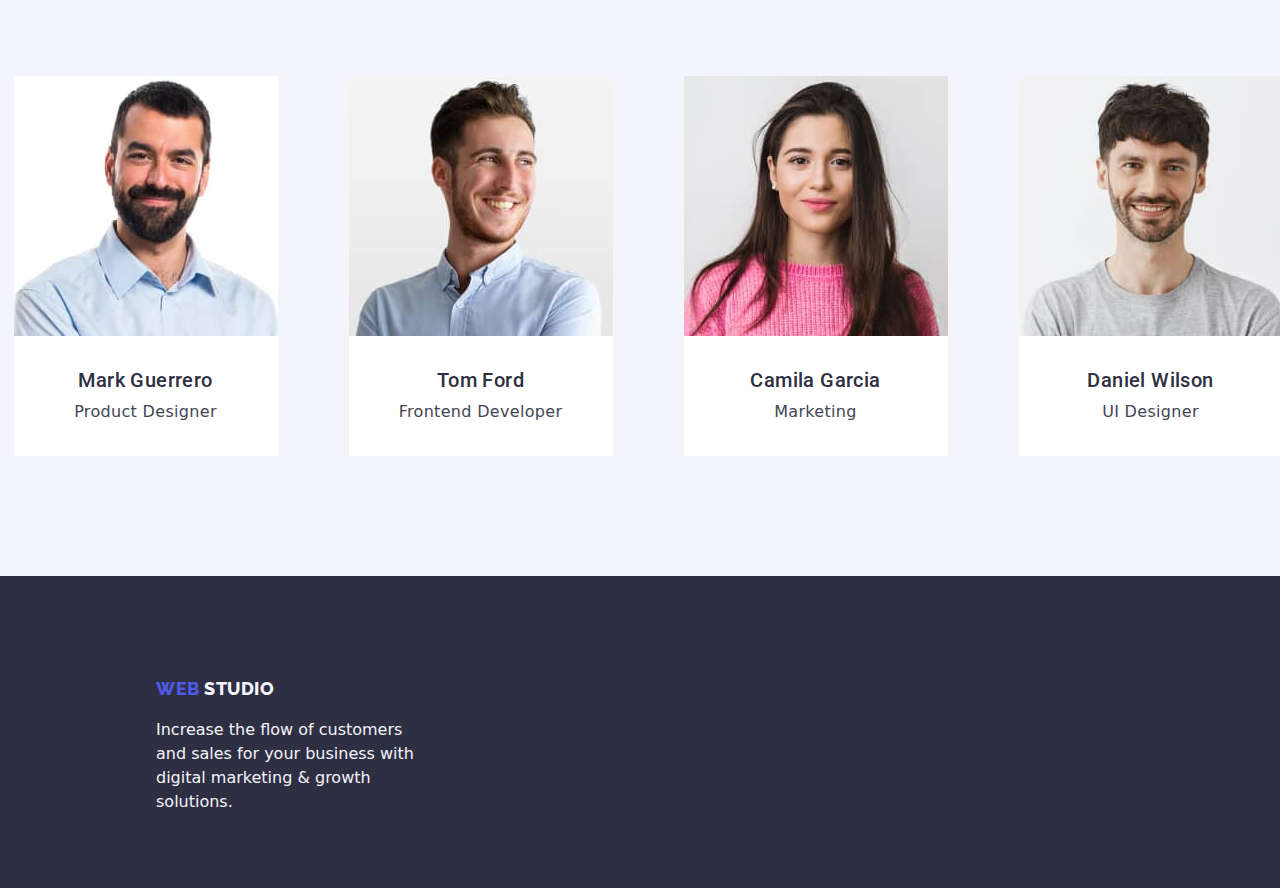
==== commit 46d0c521: "add html and css" ====
--- a/index.html
+++ b/index.html
@@ -14,32 +14,35 @@
 
 <body>
 
-  <header class="container global-header">
+  <header class="global-header">
     <div>
-      <div class="container-logo">
-        <a class="logo">STUDIO</a>
-      </div>
-        <nav class="navbar">
-          <ul class="header-container nav-list">
+      <div class="header-container">
+        <a class="logo" href="index.html">
+          <span class="web">web</span>
+          <span class="studio">studio</span></a>
+        <div class="nav-list">
+        <nav>
+          <ul>
             <li><a href="./index.html">Studio</a></li>
             <li><a href="./portofolio.html">Portofolio</a></li>
-            <li><a>Contacts</a></li>
+            <li><a href="contacts.html" class="contacts">Contacts</a></li>
           </ul>
         </nav>
-      <ul class="container-info">
-          <li><a class="info-page" href="mailto:info@devstudio.com">info@devstudio.com</a></li>
-          <li><a class="info-page" href="tel:+11(000)111-11-11">+11 (000) 111-11-11</a></li>
+        <div class="info-page"> 
+      <ul>
+          <li><a href="mailto:info@devstudio.com">info@devstudio.com</a></li>
+          <li><a href="tel:+11(000)111-11-11">+11 (000) 111-11-11</a></li>
       </ul>
+        </div>
+      </div>
     </div>
   </header>
     
   <main>
      <!-- Hero Section-->
-<section class="container hero-section">
+<section class="hero">
     <div class="hero-container">
       <h1 class="hero-title">Effective Solutions <br> for Your Business</h1>
-    </div>
-    <div class="btn-container">
       <button type="button" class="button-service">Order Service</button>
     </div>
 </section>
@@ -65,51 +68,48 @@
      </ul>
 </section>
 
-<section class="container">
-  <div class="title-container">
-    <h2>What are we doing</h2>
-  </div>
-  <ul class="services-container">
+<section class="container-doing">
+  <div class="services-container">
+    <h2 class="title-services">What are we doing</h2>
+  <ul class="services">
     <li>
-      <img src="./images/paginacalculator.jpg" alt="pagina web pe calculator" width="360"/>
+      <img src="./images/paginacalculator.jpg" alt="pagina web pe calculator" width="360" height="300"/>
     </li>
     <li>
-      <img src="./images/paginatelefon.jpg" alt="pagina web pe telefon" width="360"/>
+      <img src="./images/paginatelefon.jpg" alt="pagina web pe telefon" width="360" height="300"/>
     </li>
     <li>
-      <img src="./images/paginacalculatortelefon.jpg" alt="pagina web pe calculator si telefon" width="360"/>
+      <img src="./images/paginacalculatortelefon.jpg" alt="pagina web pe calculator si telefon" width="360" height="300"/>
     </li>
   </ul>
+  </div>
 </section>
 
-<section class="container">
+<section class="team">
   <div class="our-container">
     <h2 class="section-team">Our Team</h2>
-
-  <div class="team-container">
-    <ul>
-      <li>
+    <ul class="team-container">
+      <li class="member">
         <img src="./images/markguerrero.jpg" alt="Mark Guerrero" width="264"/>
         <h3>Mark Guerrero</h3>
         <p class="our-team">Product Designer</p>
       </li>
-      <li>
+      <li class="member">
         <img src="./images/tomford.jpg" alt="Tom Ford" width="264"/>
         <h3>Tom Ford</h3>
         <p class="our-team">Frontend Developer</p>
       </li>
-      <li>
+      <li class="member">
         <img src="./images/camilagarcia.jpg" alt="Camila Garcia" width="264"/>
         <h3>Camila Garcia</h3>
         <p class="our-team">Marketing</p>
       </li>
-      <li>
+      <li class="member">
         <img src="./images/danielwilson.jpg" alt="Daniel Wilson" width="264"/>
         <h3>Daniel Wilson</h3>
         <p class="our-team">UI Designer</p>
       </li>
      </ul>
-  </div>
   </div>
     
 </section>
@@ -117,7 +117,10 @@
   
   <footer class="container footer-section">
     <div class="footer-container">
-      <a class="logo-footer" href="webstudio.html">STUDIO</a>
+      <a class="logo-footer" href="index.html">
+        <span class="web-footer">web</span>
+        <span class="studio-footer">studio</span>
+      </a>
     <p class="footer-paragraph">
       Increase the flow of customers and sales for your business with digital marketing & growth solutions.
     </p>
--- a/css/style.css
+++ b/css/style.css
@@ -21,91 +21,6 @@
   letter-spacing: 0.02em;
   color: #2e2f42;
 }
-.container {
-}
-.header-container ul {
-  display: flex;
-  justify-content: space-between;
-  padding: 24px 40px 24px 76px;
-}
-.container-logo {
-  display: flex;
-  align-items: center;
-  margin: 24px 76px 24px 156px;
-}
-.container-info {
-  display: flex;
-  flex-wrap: wrap;
-}
-.hero-section {
-  background: #2e2f42;
-  width: 1440px;
-  height: 600px;
-}
-.hero-title {
-  color: #fff;
-}
-.hero-container {
-  padding-top: 188px;
-  align-content: center;
-}
-.button-service {
-  border-radius: 4px;
-  padding: 16px 32px;
-  width: 169px;
-  height: 56px;
-}
-.button-service:hover {
-  box-shadow: 0 4px 4px 0 rgba(0, 0, 0, 0.15);
-  background: #4d5ae5;
-  cursor: pointer;
-  font-weight: 500;
-  font-size: 16px;
-  line-height: 1.5;
-  letter-spacing: 0.04em;
-  color: #fff;
-}
-.btn-container {
-  text-align: center;
-  padding: 356px, 635px, 188px, 636px;
-  margin-top: 48px;
-}
-.button-bar {
-  display: flex;
-    justify-content: space-between;
-    width: 601px;
-    height: 48px; 
-    padding-left: 40px; 
-    margin-top: 8px; 
-}
-.all-button {
-  font-family: "Roboto", sans-serif;
-font-weight: 500;
-font-size: 16px;
-line-height: 1.5;
-letter-spacing: 0.04em;
-text-align: center;
-color: #4d5ae5;
-background: #f4f4fd;
-border: none;
-}
-.all-button:hover{
-  color:  #fff; 
-  background: #404bbf;
-}
-.first-button {
-  font-family: "Roboto", sans-serif;
-  font-weight: 500;
-  font-size: 16px;
-  line-height: 1.5;
-  letter-spacing: 0.04em;
-  text-align: center;
-  color:#fff;
-  background: #404bbf;
-}
-.first-button:hover {
-  background: #404bbf;
-}
 .global-header {
   font-size: 56px;
 line-height: 1.07143;
@@ -113,8 +28,19 @@
 text-align: center;
 color: #fff;
 }
-.logo::before {
-  content: "WEB";
+.header-container {
+  width: 1200px;
+  height: 72px;
+  display: flex;
+  justify-content: center;
+  align-items: center;
+  margin: 0 auto;
+}
+.logo {
+  display: flex;
+  align-items: center;
+  justify-content: center;
+  text-decoration: none
   color: #4d5ae5;
   font-family: "Raleway", sans-serif;
   font-weight: 800;
@@ -123,9 +49,92 @@
   letter-spacing: 0.03em;
   text-transform: uppercase;
 }
-.logo-footer::before {
-  content: "WEB";
+.web-footer {
   color: #4d5ae5;
+}
+.web {
+  color: #4d5ae5; 
+}
+.footer-container .studio {
+  color:#fff
+}
+.hero {
+  background: #2e2f42;
+  width: 1440px;
+  height: 600px;
+  position: relative;
+  text-align: center;
+}
+.hero-title {
+  color: #fff;
+  box-sizing: content-box;
+  width: 496px;
+  height: 120px;
+  margin: auto;
+}
+.hero-container {
+  padding-top: 188px;
+  align-content: center;
+}
+.button-service {
+  border-radius: 4px;
+  padding: 16px 32px;
+  width: 169px;
+  height: 56px;
+}
+.button-service:hover {
+  box-shadow: 0 4px 4px 0 rgba(0, 0, 0, 0.15);
+  background: #4d5ae5;
+  cursor: pointer;
+  font-weight: 500;
+  font-size: 16px;
+  line-height: 1.5;
+  letter-spacing: 0.04em;
+  color: #fff;
+  border: none;
+}
+.button-service:active {
+  background-color: #4d5ae5;;
+}
+.container-button {
+  display: flex;
+  flex-direction: column;
+  margin-bottom: 72px;
+}
+.button-bar {
+  margin-top: 150px;
+  flex-direction: column;
+}
+.button-bar ul {
+  gap: 1.5em;
+  display: flex;
+  justify-content: center;
+  align-self: center;
+  flex-direction: row;
+}
+.container-button li button {
+  font-family: "Roboto", sans-serif;
+  font-size: 16px;
+  font-weight: 500;
+  line-height: 24px;
+  letter-spacing: 0.04em;
+  text-align: center;
+  border-radius: 4px;
+  padding: 12px 24px;
+  background-color: #f4f4fd;
+  color: #4d5ae5;
+  cursor: pointer;
+  border: 1px solid #e7e9fc;
+}
+.container-button li button:hover {
+  color: #ffffff;
+  background-color: #4d5ae5;
+  box-shadow: 0 2px 2px 0 rgba(0, 0, 0, 0.12), 0 2px 1px 0 rgba(0, 0, 0, 0.08),
+    0 3px 1px 0 rgba(0, 0, 0, 0.1);
+  border: 1px solid transparent;
+}
+.container-button li button:active {
+  background-color: #404bbf;
 }
 .logo-footer{
   color: #f4f4fd;
@@ -136,15 +145,6 @@
   letter-spacing: 0.03em;
   text-transform: uppercase;
 }
-.logo {
-  color: #2e2f42;
-  font-family: "Raleway", sans-serif;
-  font-weight: 800;
-  font-size: 18px;
-  line-height: 1.16667;
-  letter-spacing: 0.03em;
-  text-transform: uppercase;
-}
 .info-page {
   font-family: "Roboto", sans-serif;
 font-weight: 400;
@@ -153,16 +153,51 @@
 letter-spacing: 0.02em;
 color: #434455;
 }
-.info-page:hover{
+.info-page a:hover,
+.info-page a:focus {
   color: teal;
 }
 .nav-list {
   font-family: "Roboto", sans-serif;
-font-weight: 500;
-font-size: 16px;
-line-height: 1.5;
-letter-spacing: 0.02em;
-color: #2e2f42;
+  font-weight: 500;
+  font-size: 16px;
+  line-height: 1.5;
+  letter-spacing: 0.02em;
+  color: #2e2f42; 
+  display: flex;
+  justify-content: space-between;
+  width: 100%;
+  padding-left: 76px;
+}
+.nav-list ul li {
+  padding-left: 40px;
+}
+.nav-list a:hover {
+  color: #404bbf;
+}
+.index,
+.portfolio,
+.contacts {
+  letter-spacing: 0.02em;
+  color: #2e2f42;;
+  font-weight: 500;
+  position: relative;
+}
+.index:hover::after,
+.portfolio:hover::after,
+.contacts:hover::after,
+.index:focus::after,
+.portfolio:focus:after,
+.contacts:focus::after {
+  content: "";
+  position: absolute;
+  width: calc(100% - 1px);
+  height: 4px;
+  background-color: #404bbf;;
+  bottom: -10px;
+  left: 50%;
+  transform: translateX(-50%);
+  border-radius: 3px;
 }
 .about-studio {
   font-family: "Roboto", sans-serif;
@@ -176,7 +211,7 @@
   display: flex;
   align-items: center;
   justify-content: space-between;
-  width: 1128px;
+  width: 1200px;
   height: 104px;
   padding-top: 120px;
 }
@@ -184,23 +219,37 @@
   margin-top: 8px;
   margin-right: 24px;
 }
-.title-container {
+.title-services {
   margin-top: 120px;
   align-items: center;
 }
 .services-container {
- display: flex;
- margin: 72px 156px 120px 156px;
- justify-content: center;
- width: 1128px;
- height: 412px;
-}
-.services-container li {
-  margin-right: 24px;
+  width: 1200px;
+  height: 412px;
+  margin-top: 120px;
+  margin-bottom: 120px;
+}
+.container-doing ul.services {
+  display: flex;
+  justify-content: center;
+  gap: 59px;
+  margin-top: 72px;
+}
+.team {
+  background-color: #f4f4fd;
+  display: flex;
+  justify-content: center;
+  margin-top: 120px;
+}
+.team ul.member {
+  display: flex;
+  list-style: none;
+  justify-content: center;
+  gap: 24px;
 }
 .section-team {
  background: #f4f4fd;
- margin-top: 240px;
+ margin-top: 120px;
 }
 .section-team h2 {
   padding-top: 120px;
@@ -218,8 +267,11 @@
   height: 732px;
 }
 .team-container {
-  width: 1440px;
-height: 732px;
+  display: flex;
+  justify-content: space-evenly;
+  border-radius: 0px 0px 4px 4px;
+  gap: 47px;
+  padding-top: 72px;
 }
 .team-container ul {
  background: #f4f4fd;
@@ -273,15 +325,21 @@
   display: flex;
   justify-content: space-between;
   margin-top: 72px;
+  margin-left: 156px;
+  margin-right: 156px;
 }
 .card2 {
   display: flex;
   margin-top: 48px;
+  margin-left: 156px;
+  margin-right: 156px;
 }
 .card3 {
   display: flex;
   margin-top: 48px;
   margin-bottom: 120px;
+  margin-left: 156px;
+  margin-right: 156px;
 }
 a {
   text-decoration: none;
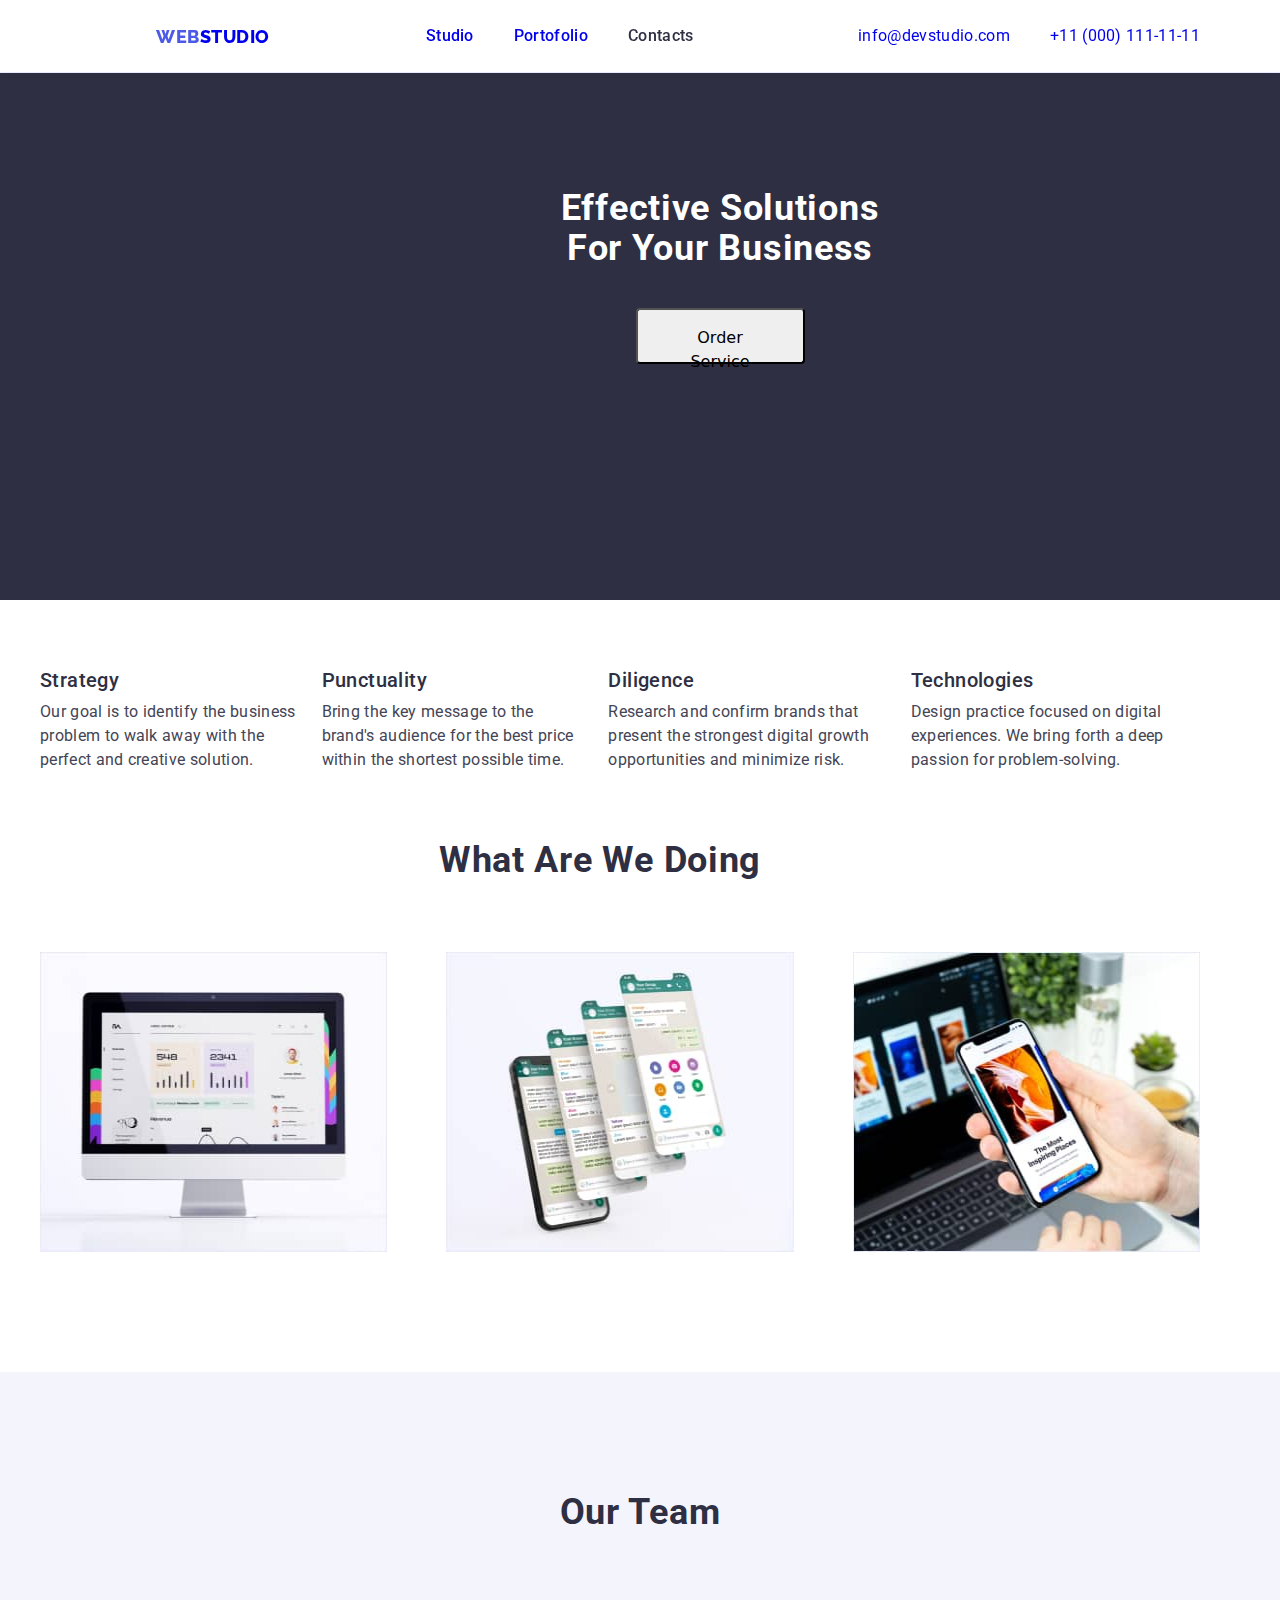
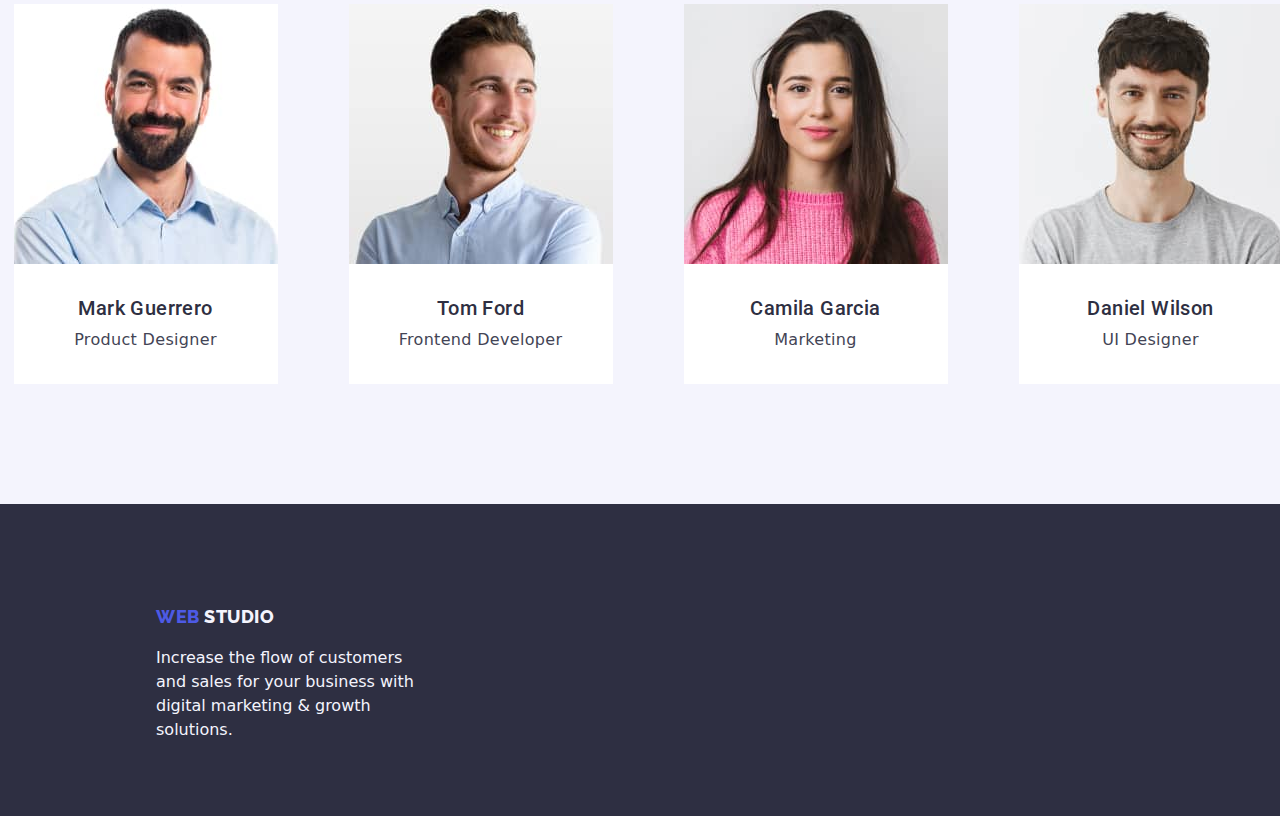
==== commit e22bcfbc: "finally" ====
--- a/index.html
+++ b/index.html
@@ -15,7 +15,6 @@
 <body>
 
   <header class="global-header">
-    <div>
       <div class="header-container">
         <a class="logo" href="index.html">
           <span class="web">web</span>
--- a/css/style.css
+++ b/css/style.css
@@ -22,11 +22,23 @@
   color: #2e2f42;
 }
 .global-header {
+  background-color: #ffffff;
   font-size: 56px;
-line-height: 1.07143;
-letter-spacing: 0.02em;
-text-align: center;
-color: #fff;
+  line-height: 1.07143;
+  letter-spacing: 0.02em;
+  text-align: center;
+  color: #fff;
+  border-bottom: 1px solid #e7e9fc;
+  position: fixed;
+  position: fixed;
+  top: 0;
+  width: 100%;
+  z-index: 999;
+  box-shadow: 0 2px 1px 0 rgba(46, 47, 66, 0.08),
+    0 1px 1px 0 rgba(46, 47, 66, 0.16), 0 1px 6px 0 rgba(46, 47, 66, 0.08);
+}
+.global-header ul {
+  display: flex;
 }
 .header-container {
   width: 1200px;
@@ -34,7 +46,7 @@
   display: flex;
   justify-content: center;
   align-items: center;
-  margin: 0 auto;
+  padding-left: 156px;
 }
 .logo {
   display: flex;
@@ -147,11 +159,11 @@
 }
 .info-page {
   font-family: "Roboto", sans-serif;
-font-weight: 400;
-font-size: 16px;
-line-height: 1.5;
-letter-spacing: 0.02em;
-color: #434455;
+  font-weight: 400;
+  font-size: 16px;
+  line-height: 1.5;
+  letter-spacing: 0.02em;
+  color: #434455;
 }
 .info-page a:hover,
 .info-page a:focus {
@@ -201,11 +213,11 @@
 }
 .about-studio {
   font-family: "Roboto", sans-serif;
-font-weight: 400;
-font-size: 16px;
-line-height: 1.5;
-letter-spacing: 0.02em;
-color: #434455;
+  font-weight: 400;
+  font-size: 16px;
+  line-height: 1.5;
+  letter-spacing: 0.02em;
+  color: #434455;
 }
 .about-container {
   display: flex;
@@ -248,19 +260,19 @@
   gap: 24px;
 }
 .section-team {
- background: #f4f4fd;
- margin-top: 120px;
+  background: #f4f4fd;
+  margin-top: 120px;
 }
 .section-team h2 {
   padding-top: 120px;
 }
 .our-team {
   font-weight: 400;
- font-size: 16px;
- line-height: 1.5;
- letter-spacing: 0.02em;
- text-align: center;
- color: #434455;
+  font-size: 16px;
+  line-height: 1.5;
+  letter-spacing: 0.02em;
+  text-align: center;
+  color: #434455;
 }
 .our-container {
   width: 1440px;
@@ -274,10 +286,10 @@
   padding-top: 72px;
 }
 .team-container ul {
- background: #f4f4fd;
- display: flex;
- padding-top: 72px;
- padding-bottom: 120px;
+  background: #f4f4fd;
+  display: flex;
+  padding-top: 72px;
+  padding-bottom: 120px;
 }
 .team-container li {
   margin-right: 24px;
@@ -300,18 +312,18 @@
   padding-bottom: 32px;
 }
 .footer-section {
- background: #2e2f42;
- width: 1440px;
-height: 312px;
+  background: #2e2f42;
+  width: 1440px;
+  height: 312px;
 }
 .footer-container {
-padding-top: 102px;
-padding-left: 156px;
-padding-right: 1020px;
+  padding-top: 102px;
+  padding-left: 156px;
+  padding-right: 1020px;
 }
 .footer-paragraph {
- color: #f4f4fd;
- padding-top: 16px;
+  color: #f4f4fd;
+  padding-top: 16px;
 }
 .cards ul {
   display: flex;
@@ -324,22 +336,23 @@
 .card1 {
   display: flex;
   justify-content: space-between;
+  width: 1200px;
+  height: 420px;
   margin-top: 72px;
-  margin-left: 156px;
-  margin-right: 156px;
+
 }
 .card2 {
   display: flex;
+  width: 1200px;
+  height: 420px;
   margin-top: 48px;
-  margin-left: 156px;
-  margin-right: 156px;
 }
 .card3 {
   display: flex;
+  width: 1200px;
+  height: 420px;
   margin-top: 48px;
   margin-bottom: 120px;
-  margin-left: 156px;
-  margin-right: 156px;
 }
 a {
   text-decoration: none;
